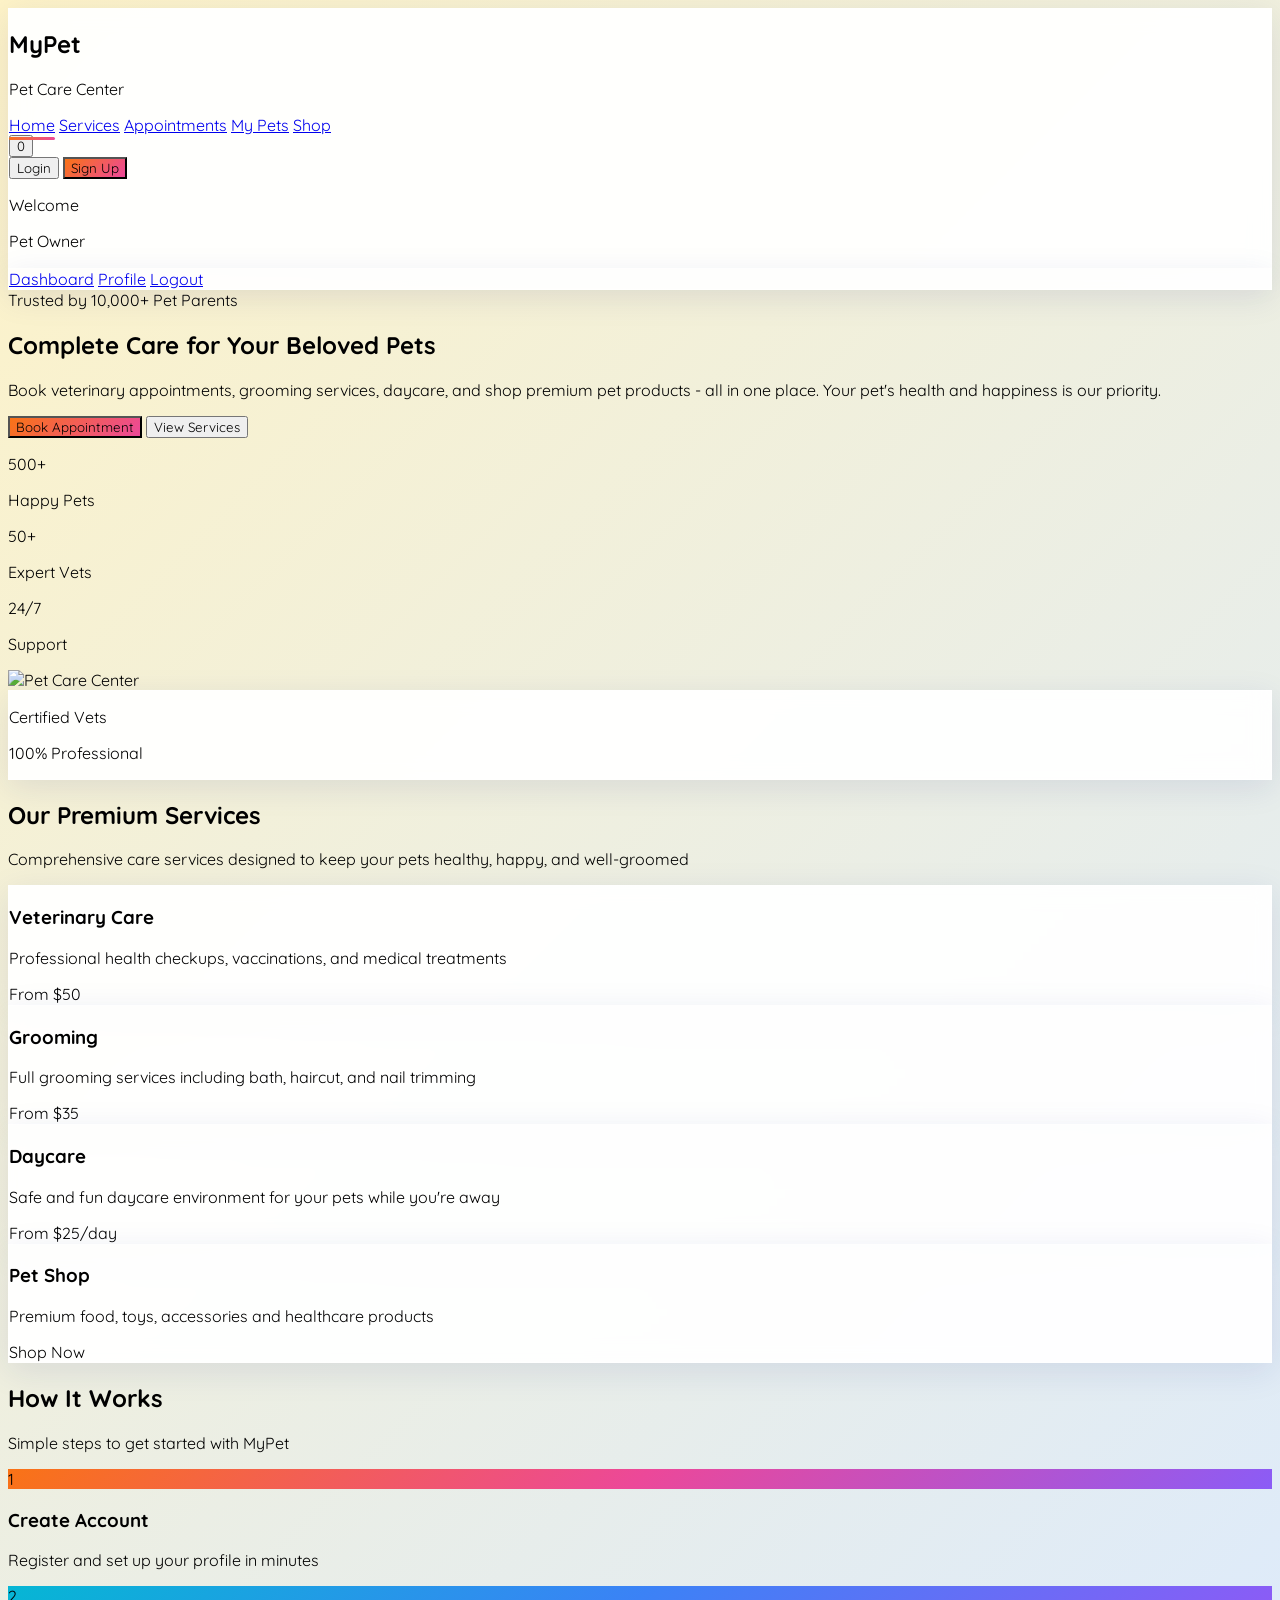
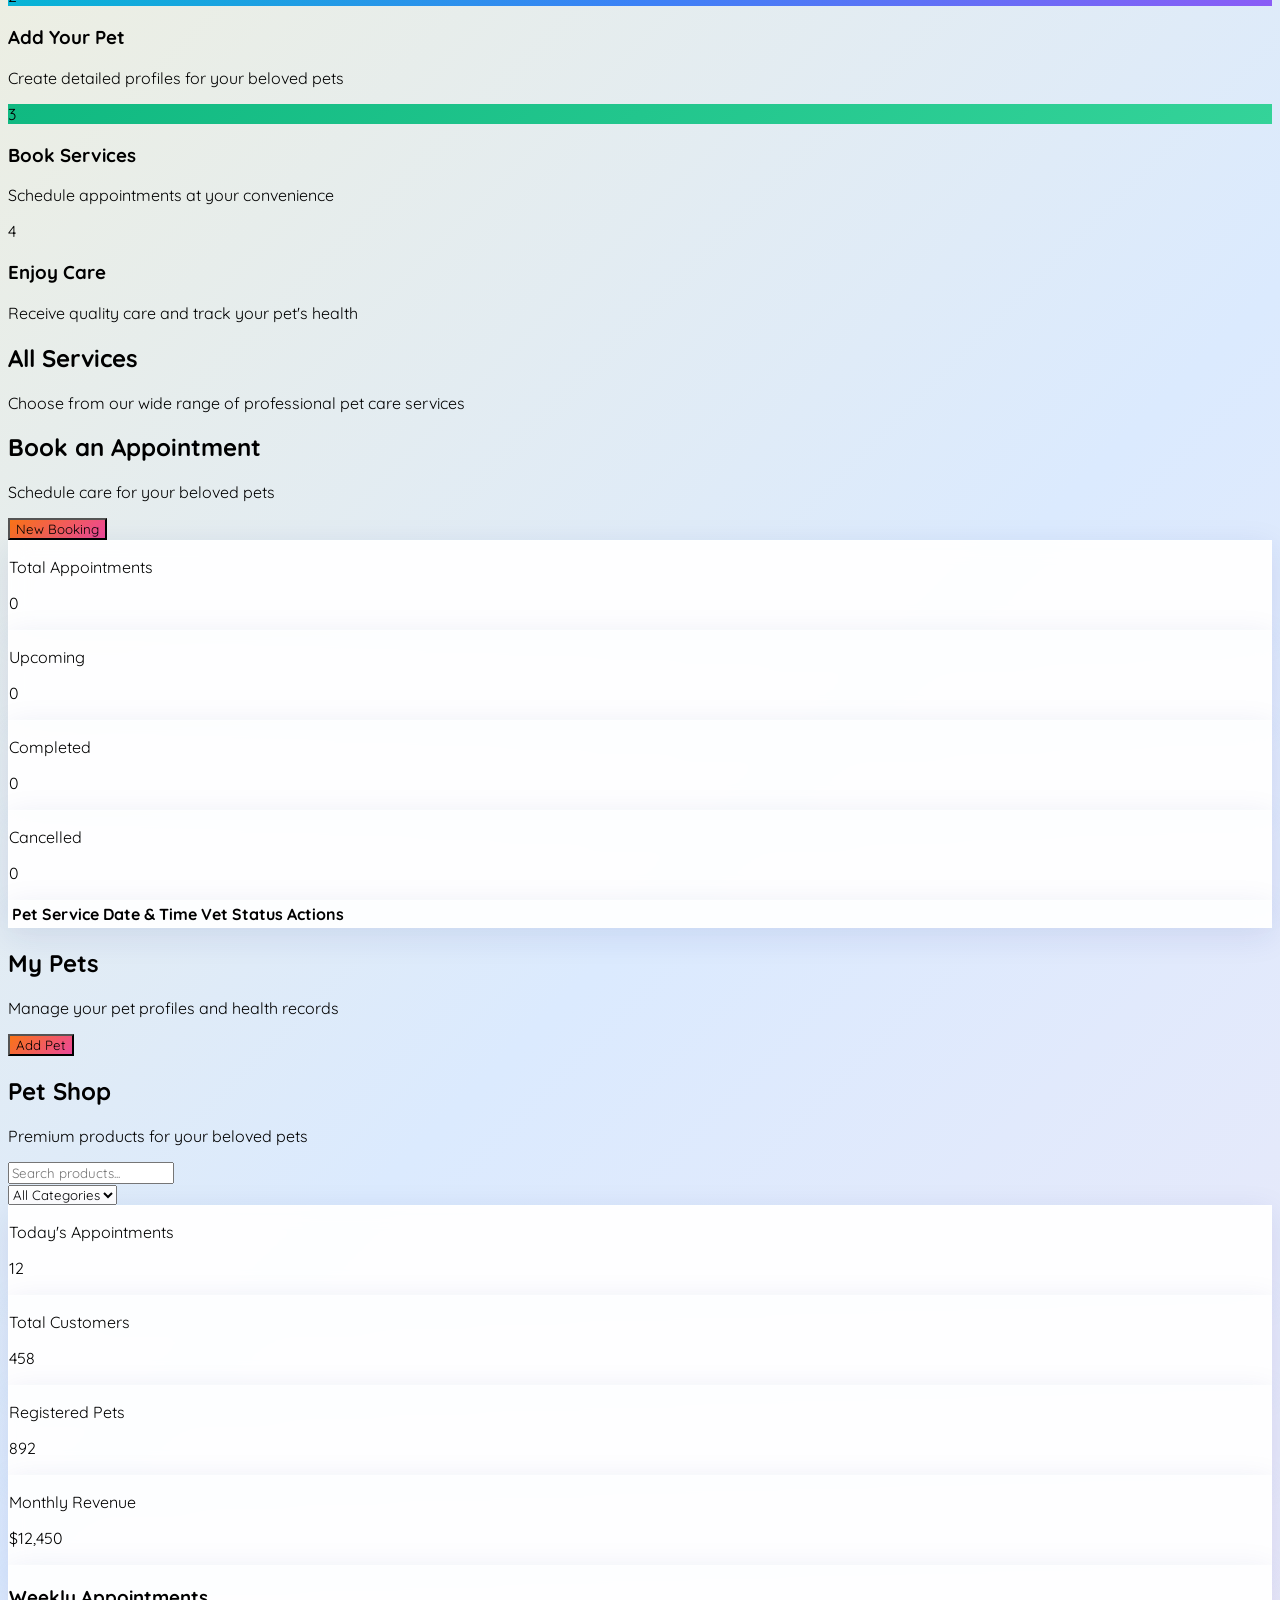
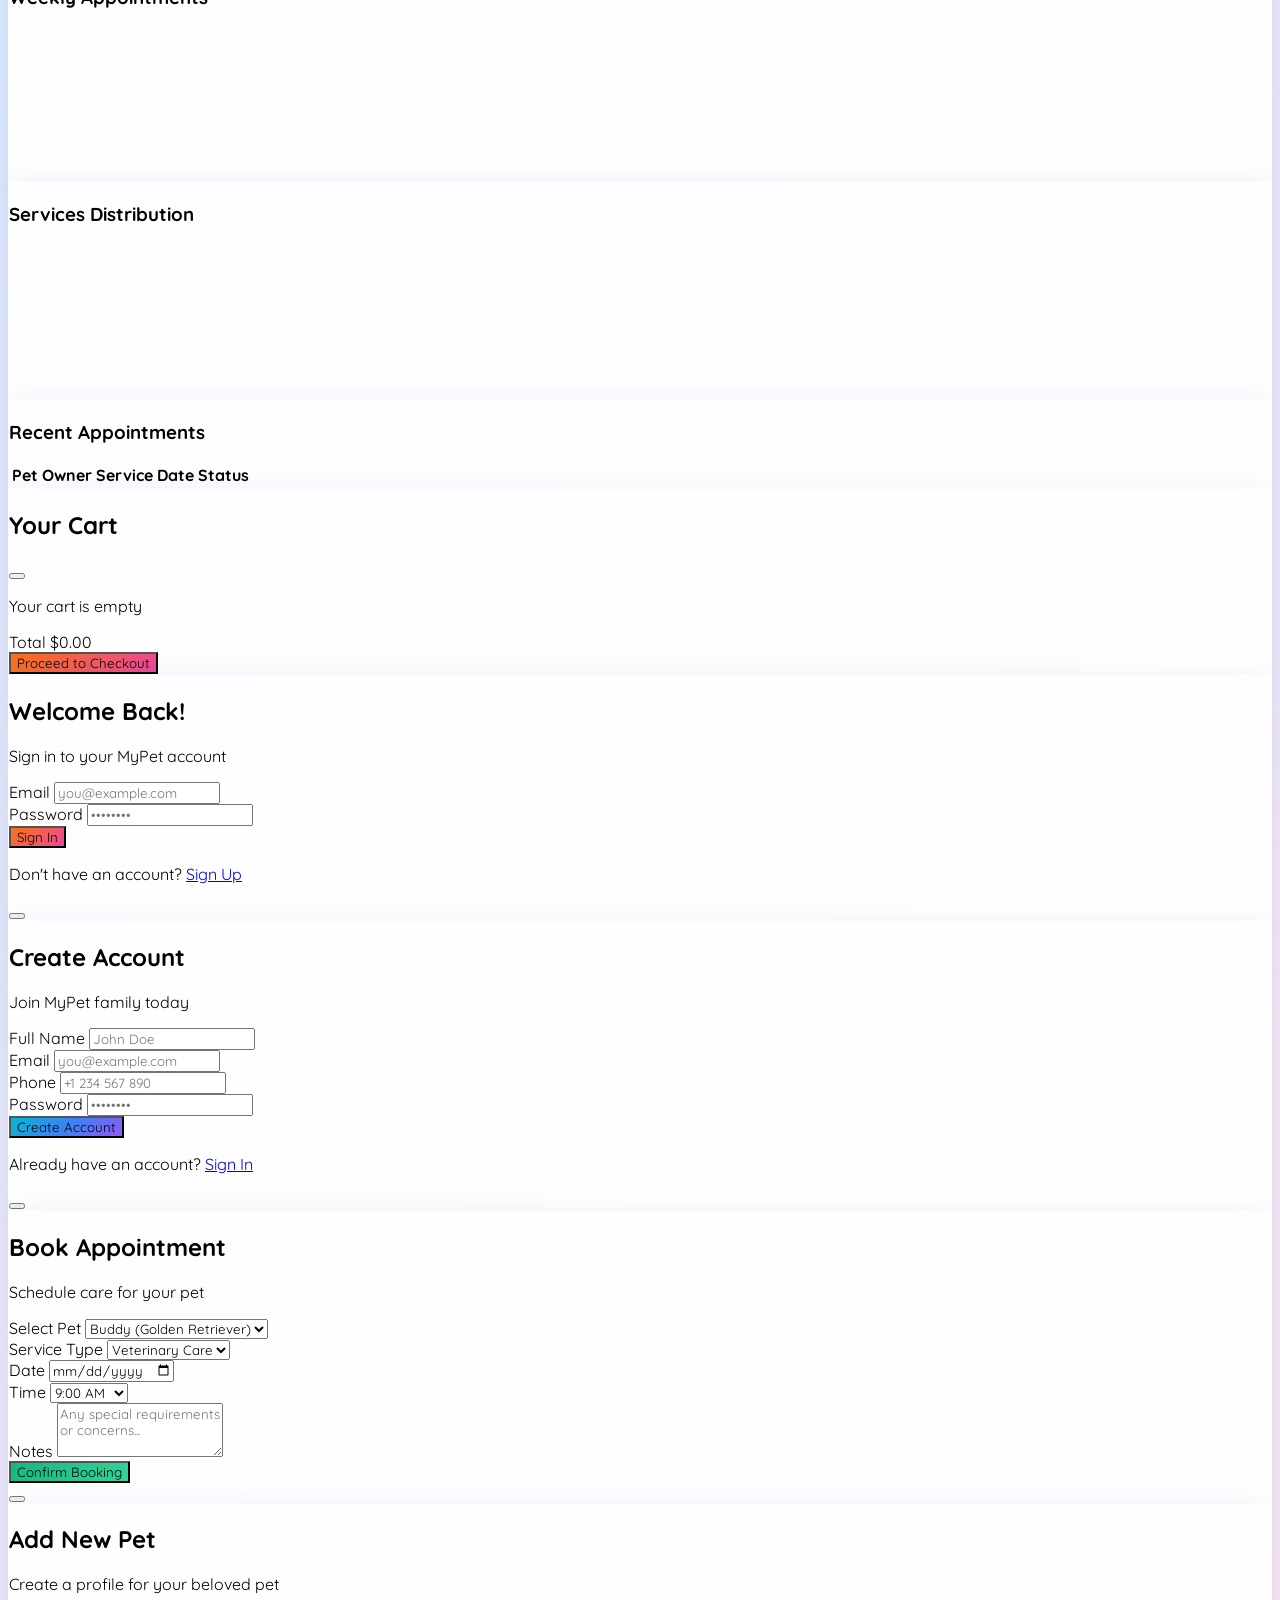
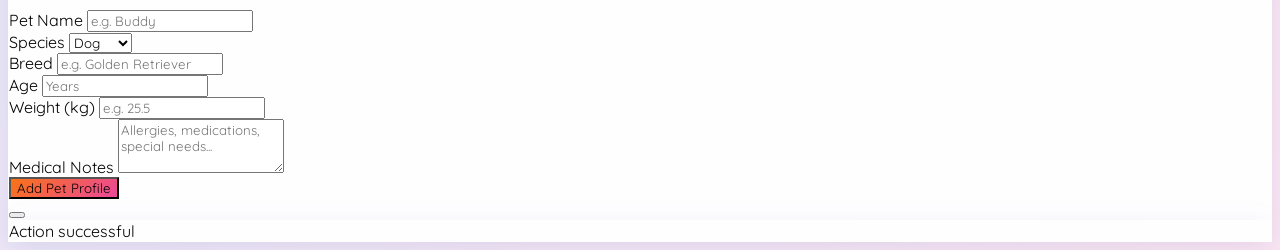
==== index.html @ 84295158 "Add files via upload" ====
<!DOCTYPE html>
<html lang="en">

<head>
    <meta charset="UTF-8">
    <meta name="viewport" content="width=device-width, initial-scale=1.0">
    <title>MyPet - Pet Center Management System</title>
    <script src="https://cdn.tailwindcss.com"></script>
    <link href="https://cdn.jsdelivr.net/npm/remixicon@3.5.0/fonts/remixicon.css" rel="stylesheet">
    <link href="https://fonts.googleapis.com/css2?family=Quicksand:wght@400;500;600;700&display=swap" rel="stylesheet">
    <script src="https://cdn.jsdelivr.net/npm/chart.js"></script>
    <link rel="stylesheet" href="styles.css">
</head>

<body class="antialiased">

    <nav class="glass-card sticky top-0 z-50 border-b border-white/50">
        <div class="max-w-7xl mx-auto px-4 sm:px-6 lg:px-8">
            <div class="flex justify-between items-center h-20">
                <div class="flex items-center gap-3 cursor-pointer" onclick="navigateTo('home')">
                    <div class="w-12 h-12 gradient-primary rounded-xl flex items-center justify-center shadow-lg">
                        <i class="ri-paw-print-fill text-white text-2xl"></i>
                    </div>
                    <div>
                        <h1
                            class="text-2xl font-bold bg-gradient-to-r from-orange-500 via-pink-500 to-purple-500 bg-clip-text text-transparent">
                            MyPet</h1>
                        <p class="text-xs text-gray-500">Pet Care Center</p>
                    </div>
                </div>

                <div class="hidden md:flex items-center space-x-8">
                    <a href="#" onclick="navigateTo('home')"
                        class="nav-link text-gray-700 hover:text-orange-500 font-semibold transition active">Home</a>
                    <a href="#" onclick="navigateTo('services')"
                        class="nav-link text-gray-700 hover:text-orange-500 font-semibold transition">Services</a>
                    <a href="#" onclick="navigateTo('appointments')"
                        class="nav-link text-gray-700 hover:text-orange-500 font-semibold transition">Appointments</a>
                    <a href="#" onclick="navigateTo('pets')"
                        class="nav-link text-gray-700 hover:text-orange-500 font-semibold transition">My Pets</a>
                    <a href="#" onclick="navigateTo('shop')"
                        class="nav-link text-gray-700 hover:text-orange-500 font-semibold transition">Shop</a>
                </div>

                <div class="flex items-center gap-4">
                    <button onclick="toggleCart()"
                        class="relative p-2 text-gray-600 hover:text-orange-500 transition card-hover rounded-full hover:bg-orange-50">
                        <i class="ri-shopping-cart-2-line text-2xl"></i>
                        <span id="cart-count"
                            class="absolute -top-1 -right-1 bg-gradient-to-r from-red-500 to-pink-500 text-white text-xs font-bold rounded-full h-5 w-5 flex items-center justify-center transform scale-0 transition-transform">0</span>
                    </button>

                    <div id="auth-buttons">
                        <button onclick="openModal('login')"
                            class="text-gray-600 hover:text-orange-500 font-semibold mr-4">Login</button>
                        <button onclick="openModal('register')"
                            class="btn-primary text-white px-6 py-2.5 rounded-full font-bold shadow-lg">Sign Up</button>
                    </div>

                    <div id="user-menu" class="hidden flex items-center gap-3">
                        <div class="text-right">
                            <p id="user-name" class="font-bold text-gray-800 text-sm">Welcome</p>
                            <p id="user-role" class="text-xs text-orange-500">Pet Owner</p>
                        </div>
                        <div class="w-10 h-10 gradient-secondary rounded-full flex items-center justify-center text-white font-bold cursor-pointer"
                            onclick="toggleUserDropdown()">
                            <i class="ri-user-smile-line"></i>
                        </div>
                    </div>
                </div>
            </div>
        </div>
    </nav>

    <div id="user-dropdown" class="hidden absolute right-20 top-20 glass-card rounded-2xl shadow-xl p-4 w-48 z-50">
        <a href="#" onclick="navigateTo('dashboard')"
            class="block px-4 py-2 text-gray-700 hover:bg-orange-50 rounded-lg transition"><i
                class="ri-dashboard-line mr-2"></i>Dashboard</a>
        <a href="#" onclick="navigateTo('profile')"
            class="block px-4 py-2 text-gray-700 hover:bg-orange-50 rounded-lg transition"><i
                class="ri-user-line mr-2"></i>Profile</a>
        <a href="#" onclick="logout()" class="block px-4 py-2 text-red-500 hover:bg-red-50 rounded-lg transition"><i
                class="ri-logout-box-line mr-2"></i>Logout</a>
    </div>

    <main id="main-content" class="min-h-screen pb-20">

        <section id="home-section" class="fade-in">
            <div class="relative overflow-hidden">
                <div class="absolute inset-0 bg-gradient-to-r from-orange-500/10 via-pink-500/10 to-purple-500/10">
                </div>
                <div class="max-w-7xl mx-auto px-4 sm:px-6 lg:px-8 py-16 md:py-24">
                    <div class="grid md:grid-cols-2 gap-12 items-center">
                        <div>
                            <div
                                class="inline-block px-4 py-2 bg-gradient-to-r from-orange-100 to-pink-100 rounded-full text-orange-600 font-semibold text-sm mb-6">
                                <i class="ri-star-fill mr-1"></i> Trusted by 10,000+ Pet Parents
                            </div>
                            <h1 class="text-4xl md:text-6xl font-bold text-gray-900 leading-tight mb-6">
                                Complete Care for Your
                                <span
                                    class="bg-gradient-to-r from-orange-500 via-pink-500 to-purple-500 bg-clip-text text-transparent">Beloved
                                    Pets</span>
                            </h1>
                            <p class="text-lg text-gray-600 mb-8 leading-relaxed">
                                Book veterinary appointments, grooming services, daycare, and shop premium pet products
                                - all in one place. Your pet's health and happiness is our priority.
                            </p>
                            <div class="flex flex-wrap gap-4">
                                <button onclick="navigateTo('appointments')"
                                    class="btn-primary text-white px-8 py-4 rounded-full font-bold shadow-xl flex items-center gap-2">
                                    <i class="ri-calendar-check-line"></i> Book Appointment
                                </button>
                                <button onclick="navigateTo('services')"
                                    class="bg-white text-gray-800 border-2 border-gray-200 px-8 py-4 rounded-full font-bold shadow-lg hover:border-orange-500 hover:text-orange-500 transition flex items-center gap-2">
                                    <i class="ri-service-line"></i> View Services
                                </button>
                            </div>

                            <div class="grid grid-cols-3 gap-6 mt-12">
                                <div class="text-center">
                                    <p class="text-3xl font-bold text-orange-500">500+</p>
                                    <p class="text-sm text-gray-500">Happy Pets</p>
                                </div>
                                <div class="text-center">
                                    <p class="text-3xl font-bold text-pink-500">50+</p>
                                    <p class="text-sm text-gray-500">Expert Vets</p>
                                </div>
                                <div class="text-center">
                                    <p class="text-3xl font-bold text-purple-500">24/7</p>
                                    <p class="text-sm text-gray-500">Support</p>
                                </div>
                            </div>
                        </div>
                        <div class="relative">
                            <img src="https://image.qwenlm.ai/public_source/d38860c7-8817-4813-8aed-dbb8cc68d42b/1c48e87c3-d33b-47e5-b274-24c4f130fcce.png"
                                alt="Pet Care Center" class="rounded-3xl shadow-2xl float-animation">
                            <div
                                class="absolute -bottom-6 -left-6 glass-card p-4 rounded-2xl shadow-xl flex items-center gap-3">
                                <div class="w-12 h-12 gradient-success rounded-full flex items-center justify-center">
                                    <i class="ri-verified-badge-fill text-white text-xl"></i>
                                </div>
                                <div>
                                    <p class="font-bold text-gray-900">Certified Vets</p>
                                    <p class="text-xs text-gray-500">100% Professional</p>
                                </div>
                            </div>
                        </div>
                    </div>
                </div>
            </div>

            <div class="py-16 bg-white/50">
                <div class="max-w-7xl mx-auto px-4">
                    <div class="text-center mb-12">
                        <h2 class="text-3xl md:text-4xl font-bold text-gray-900 mb-4">Our Premium Services</h2>
                        <p class="text-gray-600 max-w-2xl mx-auto">Comprehensive care services designed to keep your
                            pets healthy, happy, and well-groomed</p>
                    </div>

                    <div class="grid md:grid-cols-2 lg:grid-cols-4 gap-6">
                        <div class="glass-card rounded-3xl p-6 card-hover cursor-pointer"
                            onclick="navigateTo('appointments')">
                            <div class="w-16 h-16 gradient-primary rounded-2xl flex items-center justify-center mb-4">
                                <i class="ri-stethoscope-line text-white text-3xl"></i>
                            </div>
                            <h3 class="text-xl font-bold text-gray-900 mb-2">Veterinary Care</h3>
                            <p class="text-gray-600 text-sm mb-4">Professional health checkups, vaccinations, and
                                medical treatments</p>
                            <span class="text-orange-500 font-semibold">From $50 <i
                                    class="ri-arrow-right-line"></i></span>
                        </div>

                        <div class="glass-card rounded-3xl p-6 card-hover cursor-pointer"
                            onclick="navigateTo('appointments')">
                            <div class="w-16 h-16 gradient-secondary rounded-2xl flex items-center justify-center mb-4">
                                <i class="ri-scissors-line text-white text-3xl"></i>
                            </div>
                            <h3 class="text-xl font-bold text-gray-900 mb-2">Grooming</h3>
                            <p class="text-gray-600 text-sm mb-4">Full grooming services including bath, haircut, and
                                nail trimming</p>
                            <span class="text-orange-500 font-semibold">From $35 <i
                                    class="ri-arrow-right-line"></i></span>
                        </div>

                        <div class="glass-card rounded-3xl p-6 card-hover cursor-pointer"
                            onclick="navigateTo('appointments')">
                            <div class="w-16 h-16 gradient-success rounded-2xl flex items-center justify-center mb-4">
                                <i class="ri-home-heart-line text-white text-3xl"></i>
                            </div>
                            <h3 class="text-xl font-bold text-gray-900 mb-2">Daycare</h3>
                            <p class="text-gray-600 text-sm mb-4">Safe and fun daycare environment for your pets while
                                you're away</p>
                            <span class="text-orange-500 font-semibold">From $25/day <i
                                    class="ri-arrow-right-line"></i></span>
                        </div>

                        <div class="glass-card rounded-3xl p-6 card-hover cursor-pointer" onclick="navigateTo('shop')">
                            <div
                                class="w-16 h-16 bg-gradient-to-r from-yellow-400 to-orange-500 rounded-2xl flex items-center justify-center mb-4">
                                <i class="ri-shopping-bag-3-line text-white text-3xl"></i>
                            </div>
                            <h3 class="text-xl font-bold text-gray-900 mb-2">Pet Shop</h3>
                            <p class="text-gray-600 text-sm mb-4">Premium food, toys, accessories and healthcare
                                products</p>
                            <span class="text-orange-500 font-semibold">Shop Now <i
                                    class="ri-arrow-right-line"></i></span>
                        </div>
                    </div>
                </div>
            </div>

            <div class="py-16">
                <div class="max-w-7xl mx-auto px-4">
                    <div class="text-center mb-12">
                        <h2 class="text-3xl md:text-4xl font-bold text-gray-900 mb-4">How It Works</h2>
                        <p class="text-gray-600">Simple steps to get started with MyPet</p>
                    </div>

                    <div class="grid md:grid-cols-4 gap-8">
                        <div class="text-center">
                            <div
                                class="w-20 h-20 gradient-primary rounded-full flex items-center justify-center mx-auto mb-4 text-white text-2xl font-bold shadow-lg">
                                1</div>
                            <h3 class="font-bold text-xl mb-2">Create Account</h3>
                            <p class="text-gray-600 text-sm">Register and set up your profile in minutes</p>
                        </div>
                        <div class="text-center">
                            <div
                                class="w-20 h-20 gradient-secondary rounded-full flex items-center justify-center mx-auto mb-4 text-white text-2xl font-bold shadow-lg">
                                2</div>
                            <h3 class="font-bold text-xl mb-2">Add Your Pet</h3>
                            <p class="text-gray-600 text-sm">Create detailed profiles for your beloved pets</p>
                        </div>
                        <div class="text-center">
                            <div
                                class="w-20 h-20 gradient-success rounded-full flex items-center justify-center mx-auto mb-4 text-white text-2xl font-bold shadow-lg">
                                3</div>
                            <h3 class="font-bold text-xl mb-2">Book Services</h3>
                            <p class="text-gray-600 text-sm">Schedule appointments at your convenience</p>
                        </div>
                        <div class="text-center">
                            <div
                                class="w-20 h-20 bg-gradient-to-r from-yellow-400 to-orange-500 rounded-full flex items-center justify-center mx-auto mb-4 text-white text-2xl font-bold shadow-lg">
                                4</div>
                            <h3 class="font-bold text-xl mb-2">Enjoy Care</h3>
                            <p class="text-gray-600 text-sm">Receive quality care and track your pet's health</p>
                        </div>
                    </div>
                </div>
            </div>
        </section>

        <section id="services-section" class="hidden fade-in py-10">
            <div class="max-w-7xl mx-auto px-4">
                <div class="text-center mb-12">
                    <h2 class="text-3xl md:text-4xl font-bold text-gray-900 mb-4">All Services</h2>
                    <p class="text-gray-600">Choose from our wide range of professional pet care services</p>
                </div>

                <div class="grid md:grid-cols-2 lg:grid-cols-3 gap-8" id="services-grid">
                </div>
            </div>
        </section>

        <section id="appointments-section" class="hidden fade-in py-10">
            <div class="max-w-7xl mx-auto px-4">
                <div class="flex justify-between items-center mb-8">
                    <div>
                        <h2 class="text-3xl font-bold text-gray-900">Book an Appointment</h2>
                        <p class="text-gray-600">Schedule care for your beloved pets</p>
                    </div>
                    <button onclick="openModal('appointment')"
                        class="btn-primary text-white px-6 py-3 rounded-full font-bold shadow-lg flex items-center gap-2">
                        <i class="ri-add-line"></i> New Booking
                    </button>
                </div>

                <div class="grid md:grid-cols-4 gap-6 mb-8">
                    <div class="glass-card rounded-2xl p-6">
                        <div class="flex items-center justify-between">
                            <div>
                                <p class="text-gray-500 text-sm">Total Appointments</p>
                                <p id="stat-total" class="text-3xl font-bold text-gray-900">0</p>
                            </div>
                            <div class="w-12 h-12 gradient-primary rounded-xl flex items-center justify-center">
                                <i class="ri-calendar-line text-white text-2xl"></i>
                            </div>
                        </div>
                    </div>
                    <div class="glass-card rounded-2xl p-6">
                        <div class="flex items-center justify-between">
                            <div>
                                <p class="text-gray-500 text-sm">Upcoming</p>
                                <p id="stat-upcoming" class="text-3xl font-bold text-green-500">0</p>
                            </div>
                            <div class="w-12 h-12 gradient-success rounded-xl flex items-center justify-center">
                                <i class="ri-time-line text-white text-2xl"></i>
                            </div>
                        </div>
                    </div>
                    <div class="glass-card rounded-2xl p-6">
                        <div class="flex items-center justify-between">
                            <div>
                                <p class="text-gray-500 text-sm">Completed</p>
                                <p id="stat-completed" class="text-3xl font-bold text-blue-500">0</p>
                            </div>
                            <div class="w-12 h-12 gradient-secondary rounded-xl flex items-center justify-center">
                                <i class="ri-checkbox-circle-line text-white text-2xl"></i>
                            </div>
                        </div>
                    </div>
                    <div class="glass-card rounded-2xl p-6">
                        <div class="flex items-center justify-between">
                            <div>
                                <p class="text-gray-500 text-sm">Cancelled</p>
                                <p id="stat-cancelled" class="text-3xl font-bold text-red-500">0</p>
                            </div>
                            <div
                                class="w-12 h-12 bg-gradient-to-r from-red-400 to-pink-500 rounded-xl flex items-center justify-center">
                                <i class="ri-close-circle-line text-white text-2xl"></i>
                            </div>
                        </div>
                    </div>
                </div>

                <div class="glass-card rounded-3xl overflow-hidden">
                    <div class="overflow-x-auto">
                        <table class="w-full">
                            <thead class="bg-gradient-to-r from-orange-500/10 to-pink-500/10">
                                <tr>
                                    <th class="px-6 py-4 text-left font-bold text-gray-700">Pet</th>
                                    <th class="px-6 py-4 text-left font-bold text-gray-700">Service</th>
                                    <th class="px-6 py-4 text-left font-bold text-gray-700">Date & Time</th>
                                    <th class="px-6 py-4 text-left font-bold text-gray-700">Vet</th>
                                    <th class="px-6 py-4 text-left font-bold text-gray-700">Status</th>
                                    <th class="px-6 py-4 text-left font-bold text-gray-700">Actions</th>
                                </tr>
                            </thead>
                            <tbody id="appointments-table" class="divide-y divide-gray-100">
                            </tbody>
                        </table>
                    </div>
                </div>
            </div>
        </section>

        <section id="pets-section" class="hidden fade-in py-10">
            <div class="max-w-7xl mx-auto px-4">
                <div class="flex justify-between items-center mb-8">
                    <div>
                        <h2 class="text-3xl font-bold text-gray-900">My Pets</h2>
                        <p class="text-gray-600">Manage your pet profiles and health records</p>
                    </div>
                    <button onclick="openModal('pet')"
                        class="btn-primary text-white px-6 py-3 rounded-full font-bold shadow-lg flex items-center gap-2">
                        <i class="ri-add-line"></i> Add Pet
                    </button>
                </div>

                <div id="pets-grid" class="grid md:grid-cols-2 lg:grid-cols-3 gap-8">
                </div>
            </div>
        </section>

        <section id="shop-section" class="hidden fade-in py-10">
            <div class="max-w-7xl mx-auto px-4">
                <div class="flex flex-col md:flex-row justify-between items-center mb-8 gap-4">
                    <div>
                        <h2 class="text-3xl font-bold text-gray-900">Pet Shop</h2>
                        <p class="text-gray-600">Premium products for your beloved pets</p>
                    </div>

                    <div class="flex gap-4">
                        <div class="relative">
                            <input type="text" id="product-search" placeholder="Search products..."
                                class="pl-10 pr-4 py-3 rounded-full border border-gray-200 focus:border-orange-500 focus:ring-2 focus:ring-orange-200 outline-none w-64">
                            <i class="ri-search-line absolute left-4 top-1/2 -translate-y-1/2 text-gray-400"></i>
                        </div>

                        <select id="product-filter" onchange="renderShop()"
                            class="px-4 py-3 rounded-full border border-gray-200 focus:border-orange-500 outline-none">
                            <option value="all">All Categories</option>
                            <option value="food">Food</option>
                            <option value="toys">Toys</option>
                            <option value="accessories">Accessories</option>
                            <option value="healthcare">Healthcare</option>
                        </select>
                    </div>
                </div>

                <div id="products-grid" class="grid md:grid-cols-2 lg:grid-cols-4 gap-6">
                </div>
            </div>
        </section>

        <section id="dashboard-section" class="hidden fade-in py-10">
            <div class="max-w-7xl mx-auto px-4">
                <div class="grid md:grid-cols-4 gap-6 mb-8">
                    <div class="glass-card rounded-2xl p-6">
                        <div class="flex items-center gap-4">
                            <div class="w-14 h-14 gradient-primary rounded-xl flex items-center justify-center">
                                <i class="ri-calendar-check-line text-white text-2xl"></i>
                            </div>
                            <div>
                                <p class="text-gray-500 text-sm">Today's Appointments</p>
                                <p class="text-2xl font-bold text-gray-900">12</p>
                            </div>
                        </div>
                    </div>
                    <div class="glass-card rounded-2xl p-6">
                        <div class="flex items-center gap-4">
                            <div class="w-14 h-14 gradient-success rounded-xl flex items-center justify-center">
                                <i class="ri-user-smile-line text-white text-2xl"></i>
                            </div>
                            <div>
                                <p class="text-gray-500 text-sm">Total Customers</p>
                                <p class="text-2xl font-bold text-gray-900">458</p>
                            </div>
                        </div>
                    </div>
                    <div class="glass-card rounded-2xl p-6">
                        <div class="flex items-center gap-4">
                            <div class="w-14 h-14 gradient-secondary rounded-xl flex items-center justify-center">
                                <i class="ri-paw-print-line text-white text-2xl"></i>
                            </div>
                            <div>
                                <p class="text-gray-500 text-sm">Registered Pets</p>
                                <p class="text-2xl font-bold text-gray-900">892</p>
                            </div>
                        </div>
                    </div>
                    <div class="glass-card rounded-2xl p-6">
                        <div class="flex items-center gap-4">
                            <div
                                class="w-14 h-14 bg-gradient-to-r from-yellow-400 to-orange-500 rounded-xl flex items-center justify-center">
                                <i class="ri-money-dollar-circle-line text-white text-2xl"></i>
                            </div>
                            <div>
                                <p class="text-gray-500 text-sm">Monthly Revenue</p>
                                <p class="text-2xl font-bold text-gray-900">$12,450</p>
                            </div>
                        </div>
                    </div>
                </div>

                <div class="grid md:grid-cols-2 gap-8">
                    <div class="glass-card rounded-3xl p-6">
                        <h3 class="text-xl font-bold text-gray-900 mb-4">Weekly Appointments</h3>
                        <canvas id="appointments-chart"></canvas>
                    </div>
                    <div class="glass-card rounded-3xl p-6">
                        <h3 class="text-xl font-bold text-gray-900 mb-4">Services Distribution</h3>
                        <canvas id="services-chart"></canvas>
                    </div>
                </div>

                <div class="glass-card rounded-3xl p-6 mt-8">
                    <h3 class="text-xl font-bold text-gray-900 mb-4">Recent Appointments</h3>
                    <div class="overflow-x-auto">
                        <table class="w-full">
                            <thead class="bg-gray-50">
                                <tr>
                                    <th class="px-4 py-3 text-left font-semibold text-gray-700">Pet</th>
                                    <th class="px-4 py-3 text-left font-semibold text-gray-700">Owner</th>
                                    <th class="px-4 py-3 text-left font-semibold text-gray-700">Service</th>
                                    <th class="px-4 py-3 text-left font-semibold text-gray-700">Date</th>
                                    <th class="px-4 py-3 text-left font-semibold text-gray-700">Status</th>
                                </tr>
                            </thead>
                            <tbody id="admin-appointments" class="divide-y divide-gray-100">
                            </tbody>
                        </table>
                    </div>
                </div>
            </div>
        </section>

    </main>

    <div id="cart-sidebar"
        class="fixed inset-y-0 right-0 w-full md:w-96 glass-card shadow-2xl transform translate-x-full transition-transform duration-300 z-50 flex flex-col">
        <div
            class="p-6 border-b border-gray-100 flex justify-between items-center bg-gradient-to-r from-orange-500/10 to-pink-500/10">
            <h2 class="text-xl font-bold text-gray-800"><i class="ri-shopping-cart-2-line mr-2"></i>Your Cart</h2>
            <button onclick="toggleCart()" class="text-gray-500 hover:text-red-500 transition">
                <i class="ri-close-line text-2xl"></i>
            </button>
        </div>
        <div id="cart-items" class="flex-1 overflow-y-auto p-6 space-y-4">
            <div class="text-center text-gray-500 mt-10">
                <i class="ri-shopping-basket-line text-5xl text-gray-300 mb-4"></i>
                <p>Your cart is empty</p>
            </div>
        </div>
        <div class="p-6 border-t border-gray-100 bg-gradient-to-r from-orange-50 to-pink-50">
            <div class="flex justify-between mb-4 text-lg font-bold">
                <span>Total</span>
                <span id="cart-total" class="text-orange-500">$0.00</span>
            </div>
            <button onclick="checkout()"
                class="w-full btn-primary text-white font-bold py-4 rounded-xl shadow-lg transition">
                <i class="ri-secure-payment-line mr-2"></i>Proceed to Checkout
            </button>
        </div>
    </div>

    <div id="cart-overlay" onclick="toggleCart()" class="fixed inset-0 bg-black/50 z-40 hidden"></div>

    <div id="login-modal" class="modal fixed inset-0 bg-black/50 z-50 hidden flex items-center justify-center p-4">
        <div class="modal-content glass-card rounded-3xl w-full max-w-md p-8">
            <div class="text-center mb-6">
                <div class="w-16 h-16 gradient-primary rounded-2xl flex items-center justify-center mx-auto mb-4">
                    <i class="ri-paw-print-fill text-white text-3xl"></i>
                </div>
                <h2 class="text-2xl font-bold text-gray-900">Welcome Back!</h2>
                <p class="text-gray-600">Sign in to your MyPet account</p>
            </div>
            <form onsubmit="handleLogin(event)">
                <div class="mb-4">
                    <label class="block text-gray-700 font-semibold mb-2">Email</label>
                    <input type="email" required
                        class="w-full px-4 py-3 rounded-xl border border-gray-200 focus:border-orange-500 focus:ring-2 focus:ring-orange-200 outline-none transition"
                        placeholder="you@example.com">
                </div>
                <div class="mb-6">
                    <label class="block text-gray-700 font-semibold mb-2">Password</label>
                    <input type="password" required
                        class="w-full px-4 py-3 rounded-xl border border-gray-200 focus:border-orange-500 focus:ring-2 focus:ring-orange-200 outline-none transition"
                        placeholder="••••••••">
                </div>
                <button type="submit"
                    class="w-full btn-primary text-white font-bold py-4 rounded-xl shadow-lg transition">Sign
                    In</button>
            </form>
            <p class="text-center mt-6 text-gray-600">
                Don't have an account? <a href="#" onclick="switchModal('login', 'register')"
                    class="text-orange-500 font-semibold">Sign Up</a>
            </p>
            <button onclick="closeModal('login')" class="absolute top-4 right-4 text-gray-400 hover:text-gray-600">
                <i class="ri-close-line text-2xl"></i>
            </button>
        </div>
    </div>

    <div id="register-modal" class="modal fixed inset-0 bg-black/50 z-50 hidden flex items-center justify-center p-4">
        <div class="modal-content glass-card rounded-3xl w-full max-w-md p-8">
            <div class="text-center mb-6">
                <div class="w-16 h-16 gradient-secondary rounded-2xl flex items-center justify-center mx-auto mb-4">
                    <i class="ri-user-add-line text-white text-3xl"></i>
                </div>
                <h2 class="text-2xl font-bold text-gray-900">Create Account</h2>
                <p class="text-gray-600">Join MyPet family today</p>
            </div>
            <form onsubmit="handleRegister(event)">
                <div class="mb-4">
                    <label class="block text-gray-700 font-semibold mb-2">Full Name</label>
                    <input type="text" required
                        class="w-full px-4 py-3 rounded-xl border border-gray-200 focus:border-orange-500 focus:ring-2 focus:ring-orange-200 outline-none transition"
                        placeholder="John Doe">
                </div>
                <div class="mb-4">
                    <label class="block text-gray-700 font-semibold mb-2">Email</label>
                    <input type="email" required
                        class="w-full px-4 py-3 rounded-xl border border-gray-200 focus:border-orange-500 focus:ring-2 focus:ring-orange-200 outline-none transition"
                        placeholder="you@example.com">
                </div>
                <div class="mb-4">
                    <label class="block text-gray-700 font-semibold mb-2">Phone</label>
                    <input type="tel" required
                        class="w-full px-4 py-3 rounded-xl border border-gray-200 focus:border-orange-500 focus:ring-2 focus:ring-orange-200 outline-none transition"
                        placeholder="+1 234 567 890">
                </div>
                <div class="mb-6">
                    <label class="block text-gray-700 font-semibold mb-2">Password</label>
                    <input type="password" required
                        class="w-full px-4 py-3 rounded-xl border border-gray-200 focus:border-orange-500 focus:ring-2 focus:ring-orange-200 outline-none transition"
                        placeholder="••••••••">
                </div>
                <button type="submit"
                    class="w-full gradient-secondary text-white font-bold py-4 rounded-xl shadow-lg transition">Create
                    Account</button>
            </form>
            <p class="text-center mt-6 text-gray-600">
                Already have an account? <a href="#" onclick="switchModal('register', 'login')"
                    class="text-orange-500 font-semibold">Sign In</a>
            </p>
            <button onclick="closeModal('register')" class="absolute top-4 right-4 text-gray-400 hover:text-gray-600">
                <i class="ri-close-line text-2xl"></i>
            </button>
        </div>
    </div>

    <div id="appointment-modal"
        class="modal fixed inset-0 bg-black/50 z-50 hidden flex items-center justify-center p-4">
        <div class="modal-content glass-card rounded-3xl w-full max-w-lg p-8">
            <div class="text-center mb-6">
                <div class="w-16 h-16 gradient-success rounded-2xl flex items-center justify-center mx-auto mb-4">
                    <i class="ri-calendar-check-line text-white text-3xl"></i>
                </div>
                <h2 class="text-2xl font-bold text-gray-900">Book Appointment</h2>
                <p class="text-gray-600">Schedule care for your pet</p>
            </div>
            <form onsubmit="handleAppointment(event)">
                <div class="grid md:grid-cols-2 gap-4 mb-4">
                    <div>
                        <label class="block text-gray-700 font-semibold mb-2">Select Pet</label>
                        <select id="appt-pet" required
                            class="w-full px-4 py-3 rounded-xl border border-gray-200 focus:border-orange-500 focus:ring-2 focus:ring-orange-200 outline-none transition">
                        </select>
                    </div>
                    <div>
                        <label class="block text-gray-700 font-semibold mb-2">Service Type</label>
                        <select id="appt-service" required
                            class="w-full px-4 py-3 rounded-xl border border-gray-200 focus:border-orange-500 focus:ring-2 focus:ring-orange-200 outline-none transition">
                            <option value="veterinary">Veterinary Care</option>
                            <option value="grooming">Grooming</option>
                            <option value="daycare">Daycare</option>
                            <option value="vaccination">Vaccination</option>
                            <option value="checkup">Health Checkup</option>
                        </select>
                    </div>
                </div>
                <div class="grid md:grid-cols-2 gap-4 mb-4">
                    <div>
                        <label class="block text-gray-700 font-semibold mb-2">Date</label>
                        <input type="date" id="appt-date" required
                            class="w-full px-4 py-3 rounded-xl border border-gray-200 focus:border-orange-500 focus:ring-2 focus:ring-orange-200 outline-none transition">
                    </div>
                    <div>
                        <label class="block text-gray-700 font-semibold mb-2">Time</label>
                        <select id="appt-time" required
                            class="w-full px-4 py-3 rounded-xl border border-gray-200 focus:border-orange-500 focus:ring-2 focus:ring-orange-200 outline-none transition">
                            <option value="09:00">9:00 AM</option>
                            <option value="10:00">10:00 AM</option>
                            <option value="11:00">11:00 AM</option>
                            <option value="14:00">2:00 PM</option>
                            <option value="15:00">3:00 PM</option>
                            <option value="16:00">4:00 PM</option>
                        </select>
                    </div>
                </div>
                <div class="mb-6">
                    <label class="block text-gray-700 font-semibold mb-2">Notes</label>
                    <textarea id="appt-notes" rows="3"
                        class="w-full px-4 py-3 rounded-xl border border-gray-200 focus:border-orange-500 focus:ring-2 focus:ring-orange-200 outline-none transition"
                        placeholder="Any special requirements or concerns..."></textarea>
                </div>
                <button type="submit"
                    class="w-full gradient-success text-white font-bold py-4 rounded-xl shadow-lg transition">Confirm
                    Booking</button>
            </form>
            <button onclick="closeModal('appointment')"
                class="absolute top-4 right-4 text-gray-400 hover:text-gray-600">
                <i class="ri-close-line text-2xl"></i>
            </button>
        </div>
    </div>

    <div id="pet-modal" class="modal fixed inset-0 bg-black/50 z-50 hidden flex items-center justify-center p-4">
        <div class="modal-content glass-card rounded-3xl w-full max-w-lg p-8">
            <div class="text-center mb-6">
                <div class="w-16 h-16 gradient-primary rounded-2xl flex items-center justify-center mx-auto mb-4">
                    <i class="ri-add-circle-line text-white text-3xl"></i>
                </div>
                <h2 class="text-2xl font-bold text-gray-900">Add New Pet</h2>
                <p class="text-gray-600">Create a profile for your beloved pet</p>
            </div>
            <form onsubmit="handleAddPet(event)">
                <div class="mb-4">
                    <label class="block text-gray-700 font-semibold mb-2">Pet Name</label>
                    <input type="text" id="pet-name" required
                        class="w-full px-4 py-3 rounded-xl border border-gray-200 focus:border-orange-500 focus:ring-2 focus:ring-orange-200 outline-none transition"
                        placeholder="e.g. Buddy">
                </div>
                <div class="grid md:grid-cols-2 gap-4 mb-4">
                    <div>
                        <label class="block text-gray-700 font-semibold mb-2">Species</label>
                        <select id="pet-species" required
                            class="w-full px-4 py-3 rounded-xl border border-gray-200 focus:border-orange-500 focus:ring-2 focus:ring-orange-200 outline-none transition">
                            <option value="dog">Dog</option>
                            <option value="cat">Cat</option>
                            <option value="bird">Bird</option>
                            <option value="rabbit">Rabbit</option>
                            <option value="other">Other</option>
                        </select>
                    </div>
                    <div>
                        <label class="block text-gray-700 font-semibold mb-2">Breed</label>
                        <input type="text" id="pet-breed" required
                            class="w-full px-4 py-3 rounded-xl border border-gray-200 focus:border-orange-500 focus:ring-2 focus:ring-orange-200 outline-none transition"
                            placeholder="e.g. Golden Retriever">
                    </div>
                </div>
                <div class="grid md:grid-cols-2 gap-4 mb-4">
                    <div>
                        <label class="block text-gray-700 font-semibold mb-2">Age</label>
                        <input type="number" id="pet-age" required
                            class="w-full px-4 py-3 rounded-xl border border-gray-200 focus:border-orange-500 focus:ring-2 focus:ring-orange-200 outline-none transition"
                            placeholder="Years">
                    </div>
                    <div>
                        <label class="block text-gray-700 font-semibold mb-2">Weight (kg)</label>
                        <input type="number" id="pet-weight" step="0.1"
                            class="w-full px-4 py-3 rounded-xl border border-gray-200 focus:border-orange-500 focus:ring-2 focus:ring-orange-200 outline-none transition"
                            placeholder="e.g. 25.5">
                    </div>
                </div>
                <div class="mb-6">
                    <label class="block text-gray-700 font-semibold mb-2">Medical Notes</label>
                    <textarea id="pet-notes" rows="3"
                        class="w-full px-4 py-3 rounded-xl border border-gray-200 focus:border-orange-500 focus:ring-2 focus:ring-orange-200 outline-none transition"
                        placeholder="Allergies, medications, special needs..."></textarea>
                </div>
                <button type="submit"
                    class="w-full btn-primary text-white font-bold py-4 rounded-xl shadow-lg transition">Add Pet
                    Profile</button>
            </form>
            <button onclick="closeModal('pet')" class="absolute top-4 right-4 text-gray-400 hover:text-gray-600">
                <i class="ri-close-line text-2xl"></i>
            </button>
        </div>
    </div>

    <div id="toast"
        class="fixed bottom-5 right-5 glass-card px-6 py-4 rounded-2xl shadow-2xl transform translate-y-20 opacity-0 transition-all duration-300 z-50 flex items-center gap-3">
        <i id="toast-icon" class="ri-checkbox-circle-fill text-green-500 text-2xl"></i>
        <span id="toast-message" class="font-semibold text-gray-800">Action successful</span>
    </div>

    <script src="script.js"></script>
</body>

</html>
---- styles.css ----
* {
    font-family: 'Quicksand', sans-serif;
}

body {
    background: linear-gradient(135deg, #fef3c7 0%, #dbeafe 50%, #fce7f3 100%);
    min-height: 100vh;
}

.glass-card {
    background: rgba(255, 255, 255, 0.95);
    backdrop-filter: blur(10px);
    border: 1px solid rgba(255, 255, 255, 0.3);
    box-shadow: 0 8px 32px rgba(31, 38, 135, 0.1);
}

.gradient-primary {
    background: linear-gradient(135deg, #f97316 0%, #ec4899 50%, #8b5cf6 100%);
}

.gradient-secondary {
    background: linear-gradient(135deg, #06b6d4 0%, #3b82f6 50%, #8b5cf6 100%);
}

.gradient-success {
    background: linear-gradient(135deg, #10b981 0%, #34d399 100%);
}

.btn-primary {
    background: linear-gradient(135deg, #f97316 0%, #ec4899 100%);
    transition: all 0.3s ease;
}

.btn-primary:hover {
    transform: translateY(-2px);
    box-shadow: 0 10px 25px rgba(249, 115, 22, 0.4);
}

.card-hover {
    transition: all 0.3s ease;
}

.card-hover:hover {
    transform: translateY(-5px);
    box-shadow: 0 20px 40px rgba(0, 0, 0, 0.15);
}

.nav-link {
    position: relative;
}

.nav-link::after {
    content: '';
    position: absolute;
    bottom: -5px;
    left: 0;
    width: 0;
    height: 3px;
    background: linear-gradient(135deg, #f97316, #ec4899);
    transition: width 0.3s ease;
    border-radius: 2px;
}

.nav-link:hover::after,
.nav-link.active::after {
    width: 100%;
}

.fade-in {
    animation: fadeIn 0.5s ease-in-out;
}

@keyframes fadeIn {
    from {
        opacity: 0;
        transform: translateY(20px);
    }

    to {
        opacity: 1;
        transform: translateY(0);
    }
}

.pulse-animation {
    animation: pulse 2s infinite;
}

@keyframes pulse {

    0%,
    100% {
        transform: scale(1);
    }

    50% {
        transform: scale(1.05);
    }
}

.float-animation {
    animation: float 3s ease-in-out infinite;
}

@keyframes float {

    0%,
    100% {
        transform: translateY(0);
    }

    50% {
        transform: translateY(-10px);
    }
}

/* Custom Scrollbar */
::-webkit-scrollbar {
    width: 8px;
}

::-webkit-scrollbar-track {
    background: #f1f5f9;
}

::-webkit-scrollbar-thumb {
    background: linear-gradient(135deg, #f97316, #ec4899);
    border-radius: 4px;
}

/* Modal */
.modal {
    transition: all 0.3s ease;
}

.modal-content {
    animation: modalSlide 0.3s ease-out;
}

@keyframes modalSlide {
    from {
        transform: scale(0.9);
        opacity: 0;
    }

    to {
        transform: scale(1);
        opacity: 1;
    }
}

/* Status badges */
.status-pending {
    background: linear-gradient(135deg, #fbbf24, #f59e0b);
}

.status-confirmed {
    background: linear-gradient(135deg, #34d399, #10b981);
}

.status-cancelled {
    background: linear-gradient(135deg, #f87171, #ef4444);
}

/* Sidebar */
.sidebar-item {
    transition: all 0.3s ease;
}

.sidebar-item:hover,
.sidebar-item.active {
    background: linear-gradient(135deg, rgba(249, 115, 22, 0.1), rgba(236, 72, 153, 0.1));
    border-left: 4px solid #f97316;
}
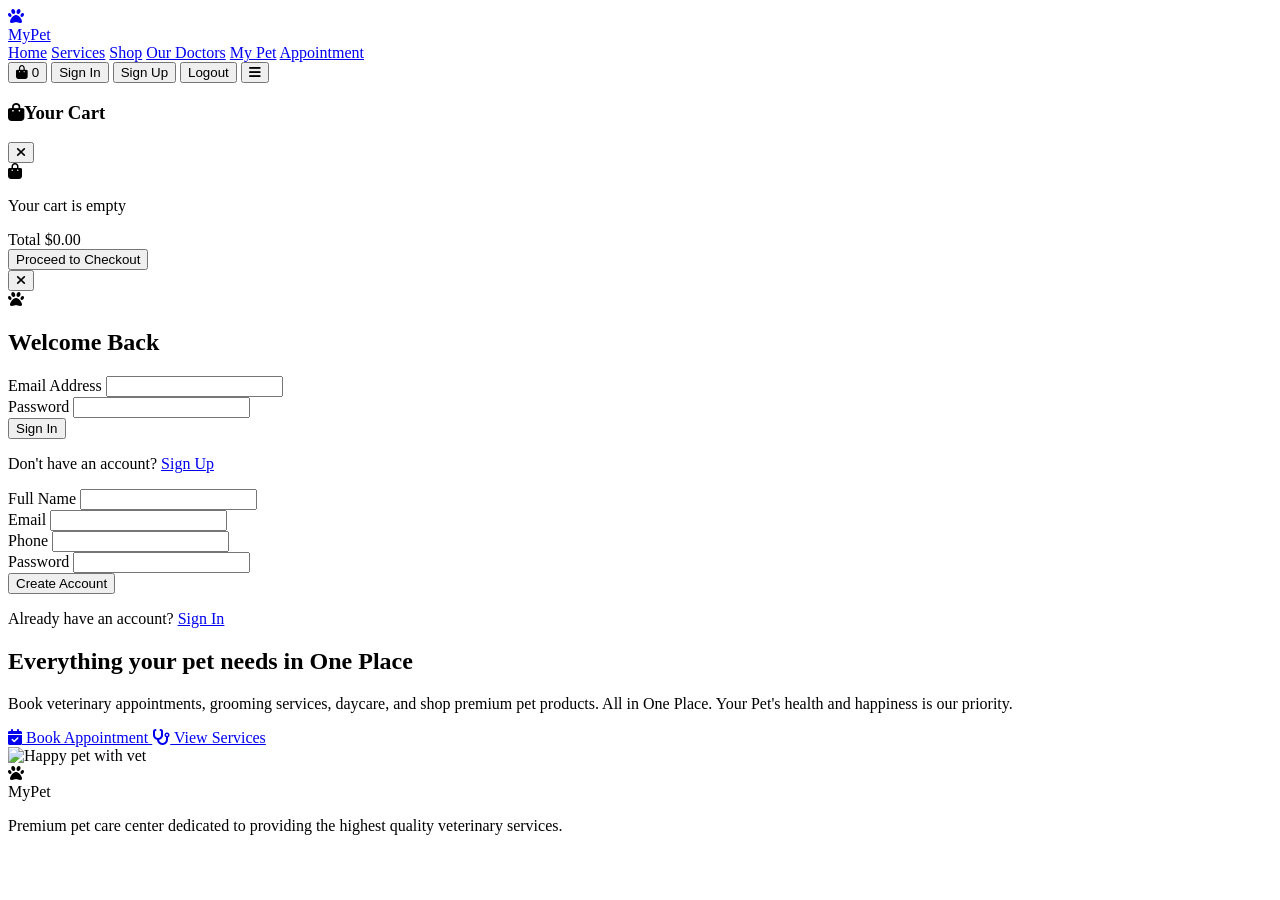
==== commit 526c93eb: "Update print statement from 'Hello' to 'Goodbye'" ====
--- a/index.html
+++ b/index.html
@@ -1,734 +1,187 @@
 <!DOCTYPE html>
-<html lang="en">
-
+<html lang="en" class="scroll-smooth">
 <head>
     <meta charset="UTF-8">
     <meta name="viewport" content="width=device-width, initial-scale=1.0">
-    <title>MyPet - Pet Center Management System</title>
+    <title>Pet Care Center | Home</title>
     <script src="https://cdn.tailwindcss.com"></script>
-    <link href="https://cdn.jsdelivr.net/npm/remixicon@3.5.0/fonts/remixicon.css" rel="stylesheet">
-    <link href="https://fonts.googleapis.com/css2?family=Quicksand:wght@400;500;600;700&display=swap" rel="stylesheet">
-    <script src="https://cdn.jsdelivr.net/npm/chart.js"></script>
-    <link rel="stylesheet" href="styles.css">
+    <script src="https://cdnjs.cloudflare.com/ajax/libs/gsap/3.12.5/gsap.min.js"></script>
+    <script src="https://cdnjs.cloudflare.com/ajax/libs/gsap/3.12.5/ScrollTrigger.min.js"></script>
+    <link rel="preconnect" href="https://fonts.googleapis.com">
+    <link href="https://fonts.googleapis.com/css2?family=Montserrat:wght@300;400;500;600;700;800&display=swap" rel="stylesheet">
+    <link rel="stylesheet" href="https://cdnjs.cloudflare.com/ajax/libs/font-awesome/6.5.1/css/all.min.css">
+    <script>
+        tailwind.config = {
+            theme: {
+                extend: {
+                    colors: {
+                        navy: { 50: '#E8EBF0', 100: '#C5CCD9', 200: '#8B99B3', 300: '#51668D', 400: '#2D4470', 500: '#1B2A4A', 600: '#152240', 700: '#0F1B33', 800: '#0A1226', 900: '#050913' },
+                        gold: { 50: '#FBF7ED', 100: '#F3E8C6', 200: '#E5D08E', 300: '#D4BA82', 400: '#C5A55A', 500: '#B8923E', 600: '#9A7A33', 700: '#7C6229', 800: '#5E4A1F', 900: '#403214' },
+                        ivory: { 50: '#FEFDFB', 100: '#FAF8F5', 200: '#F5F0E8', 300: '#EDE5D8', 400: '#E0D4C1' }
+                    },
+                    fontFamily: { sans: ['Montserrat', 'sans-serif'] }
+                }
+            }
+        }
+    </script>
+    <link rel="stylesheet" href="style.css">
 </head>
+<body>
 
-<body class="antialiased">
+<div id="toast-container" class="fixed top-24 right-4 z-[100] flex flex-col gap-3"></div>
 
-    <nav class="glass-card sticky top-0 z-50 border-b border-white/50">
-        <div class="max-w-7xl mx-auto px-4 sm:px-6 lg:px-8">
-            <div class="flex justify-between items-center h-20">
-                <div class="flex items-center gap-3 cursor-pointer" onclick="navigateTo('home')">
-                    <div class="w-12 h-12 gradient-primary rounded-xl flex items-center justify-center shadow-lg">
-                        <i class="ri-paw-print-fill text-white text-2xl"></i>
-                    </div>
-                    <div>
-                        <h1
-                            class="text-2xl font-bold bg-gradient-to-r from-orange-500 via-pink-500 to-purple-500 bg-clip-text text-transparent">
-                            MyPet</h1>
-                        <p class="text-xs text-gray-500">Pet Care Center</p>
+<nav id="navbar" class="fixed top-0 left-0 right-0 z-50 bg-ivory-100/90 backdrop-blur-md border-b border-navy-500/10 transition-all duration-300">
+    <div class="max-w-7xl mx-auto px-4 sm:px-6 lg:px-8">
+        <div class="flex items-center justify-between h-16 lg:h-20">
+            <a href="index.html" class="flex items-center gap-2 group">
+                <div class="w-10 h-10 rounded-xl bg-navy-500 flex items-center justify-center group-hover:bg-gold-400 transition-colors duration-300">
+                    <i class="fas fa-paw text-ivory-100 text-lg"></i>
+                </div>
+                <span class="text-xl font-bold text-navy-500">My<span class="text-gold-400">Pet</span></span>
+            </a>
+
+            <div class="hidden lg:flex items-center gap-8">
+                <a href="index.html" class="nav-link text-sm font-medium text-navy-500 hover:text-gold-400 active-link">Home</a>
+                <a href="services.html" class="nav-link text-sm font-medium text-navy-500 hover:text-gold-400">Services</a>
+                <a href="shop.html" class="nav-link text-sm font-medium text-navy-500 hover:text-gold-400">Shop</a>
+                <a href="doctors.html" class="nav-link text-sm font-medium text-navy-500 hover:text-gold-400">Our Doctors</a>
+                <a href="mypet.html" class="nav-link text-sm font-medium text-navy-500 hover:text-gold-400">My Pet</a>
+                <a href="appointment.html" class="nav-link text-sm font-medium text-navy-500 hover:text-gold-400">Appointment</a>
+            </div>
+
+            <div class="flex items-center gap-3">
+                <button onclick="toggleCart()" class="relative p-2 text-navy-500 hover:text-gold-400 transition-colors">
+                    <i class="fas fa-shopping-bag text-lg"></i>
+                    <span id="cart-count" class="absolute -top-1 -right-1 w-5 h-5 bg-gold-400 text-ivory-100 text-[10px] font-bold rounded-full flex items-center justify-center hidden">0</span>
+                </button>
+                <button id="btn-login" onclick="openAuth('login')" class="hidden sm:block btn-outline px-4 py-2 rounded-lg text-xs font-semibold uppercase tracking-wider">Sign In</button>
+                <button id="btn-signup" onclick="openAuth('signup')" class="hidden sm:block btn-gold px-4 py-2 rounded-lg text-xs font-semibold uppercase tracking-wider">Sign Up</button>
+                <button id="btn-logout" onclick="handleLogout()" class="hidden sm:block btn-outline px-4 py-2 rounded-lg text-xs font-semibold uppercase tracking-wider text-red-500 border-red-500 hover:bg-red-500 hover:text-white">Logout</button>
+                <button onclick="toggleMobileMenu()" class="lg:hidden p-2 text-navy-500">
+                    <i class="fas fa-bars text-xl"></i>
+                </button>
+            </div>
+        </div>
+    </div>
+</nav>
+
+<div id="cart-overlay" class="fixed inset-0 z-[70] bg-navy-500/40 hidden" onclick="toggleCart()"></div>
+<div id="cart-panel" class="cart-slide fixed top-0 right-0 w-full max-w-md h-full z-[80] bg-ivory-100 shadow-2xl flex flex-col">
+    <div class="flex items-center justify-between p-6 border-b border-ivory-300">
+        <h3 class="text-lg font-bold text-navy-500"><i class="fas fa-shopping-bag mr-2 text-gold-400"></i>Your Cart</h3>
+        <button onclick="toggleCart()" class="p-2 text-navy-500 hover:text-gold-400 transition-colors"><i class="fas fa-times text-lg"></i></button>
+    </div>
+    <div id="cart-items" class="flex-1 overflow-y-auto p-6">
+        <div id="cart-empty" class="flex flex-col items-center justify-center h-full text-center">
+            <i class="fas fa-shopping-bag text-4xl text-ivory-400 mb-4"></i>
+            <p class="text-navy-200 font-medium">Your cart is empty</p>
+        </div>
+        <div id="cart-list" class="space-y-4 hidden"></div>
+    </div>
+    <div id="cart-footer" class="border-t border-ivory-300 p-6 hidden">
+        <div class="flex justify-between items-center mb-4">
+            <span class="font-semibold text-navy-500">Total</span>
+            <span id="cart-total" class="text-xl font-bold text-gold-400">$0.00</span>
+        </div>
+        <button onclick="checkout()" class="w-full btn-gold py-3 rounded-xl font-semibold text-sm uppercase tracking-wider">Proceed to Checkout</button>
+    </div>
+</div>
+
+<div id="auth-modal" class="modal-overlay fixed inset-0 z-[90] bg-navy-500/50 flex items-center justify-center p-4">
+    <div class="modal-content bg-ivory-100 rounded-2xl shadow-2xl w-full max-w-md overflow-hidden">
+        <div class="bg-navy-500 p-6 text-center relative">
+            <button onclick="closeAuth()" class="absolute top-4 right-4 text-ivory-100/60 hover:text-ivory-100 transition-colors"><i class="fas fa-times"></i></button>
+            <div class="w-14 h-14 rounded-2xl bg-gold-400 flex items-center justify-center mx-auto mb-3">
+                <i class="fas fa-paw text-ivory-100 text-2xl"></i>
+            </div>
+            <h2 id="auth-title" class="text-xl font-bold text-ivory-100">Welcome Back</h2>
+        </div>
+        <div id="login-form" class="p-6 space-y-4">
+            <div>
+                <label class="block text-xs font-semibold text-navy-500 uppercase tracking-wider mb-2">Email Address</label>
+                <input type="email" id="login-email" class="w-full px-4 py-3 rounded-xl border border-ivory-300 bg-ivory-50 text-navy-500 text-sm">
+            </div>
+            <div>
+                <label class="block text-xs font-semibold text-navy-500 uppercase tracking-wider mb-2">Password</label>
+                <input type="password" id="login-password" class="w-full px-4 py-3 rounded-xl border border-ivory-300 bg-ivory-50 text-navy-500 text-sm">
+            </div>
+            <button onclick="handleLogin()" class="w-full btn-gold py-3 rounded-xl font-semibold text-sm uppercase tracking-wider">Sign In</button>
+            <p class="text-center text-sm text-navy-300">Don't have an account? <a href="#" onclick="switchAuth('signup')" class="text-gold-400 font-semibold hover:text-gold-500">Sign Up</a></p>
+        </div>
+        <div id="signup-form" class="p-6 space-y-4 hidden">
+            <div>
+                <label class="block text-xs font-semibold text-navy-500 uppercase tracking-wider mb-2">Full Name</label>
+                <input type="text" id="signup-name" class="w-full px-4 py-3 rounded-xl border border-ivory-300 bg-ivory-50 text-navy-500 text-sm">
+            </div>
+            <div>
+                <label class="block text-xs font-semibold text-navy-500 uppercase tracking-wider mb-2">Email</label>
+                <input type="email" id="signup-email" class="w-full px-4 py-3 rounded-xl border border-ivory-300 bg-ivory-50 text-navy-500 text-sm">
+            </div>
+            <div>
+                <label class="block text-xs font-semibold text-navy-500 uppercase tracking-wider mb-2">Phone</label>
+                <input type="text" id="signup-phone" class="w-full px-4 py-3 rounded-xl border border-ivory-300 bg-ivory-50 text-navy-500 text-sm">
+            </div>
+            <div>
+                <label class="block text-xs font-semibold text-navy-500 uppercase tracking-wider mb-2">Password</label>
+                <input type="password" id="signup-password" class="w-full px-4 py-3 rounded-xl border border-ivory-300 bg-ivory-50 text-navy-500 text-sm">
+            </div>
+            <button onclick="handleSignup()" class="w-full btn-gold py-3 rounded-xl font-semibold text-sm uppercase tracking-wider">Create Account</button>
+            <p class="text-center text-sm text-navy-300">Already have an account? <a href="#" onclick="switchAuth('login')" class="text-gold-400 font-semibold hover:text-gold-500">Sign In</a></p>
+        </div>
+    </div>
+</div>
+
+<main>
+    <section class="hero-bg min-h-screen flex items-center relative overflow-hidden">
+        <div class="absolute inset-0 bg-gradient-to-r from-navy-500/90 via-navy-500/70 to-transparent"></div>
+        <div class="max-w-7xl mx-auto px-4 sm:px-6 lg:px-8 relative z-10 pt-20">
+            <div class="grid lg:grid-cols-2 gap-12 items-center">
+                <div>
+                    <h1 class="hero-anim opacity-0 translate-y-8 text-4xl sm:text-5xl lg:text-6xl font-extrabold text-ivory-100 leading-tight mb-6">
+                        Everything your pet needs in  <span class="text-gold-400">One Place</span>
+                    </h1>
+                    <p class="hero-anim opacity-0 translate-y-8 text-ivory-100/70 text-lg max-w-lg mb-8 leading-relaxed">
+                        Book veterinary appointments, grooming services, daycare, and shop premium pet products.
+                        All in One Place. Your Pet's health and happiness is our priority.
+                    </p>
+                    <div class="hero-anim opacity-0 translate-y-8 flex flex-wrap gap-4">
+                        <a href="appointment.html" class="btn-gold px-8 py-4 rounded-xl font-semibold text-sm uppercase tracking-wider flex items-center gap-2">
+                            <i class="fas fa-calendar-check"></i> Book Appointment
+                        </a>
+                        <a href="services.html" class="px-8 py-4 rounded-xl font-semibold text-sm uppercase tracking-wider border-2 border-ivory-100/30 text-ivory-100 hover:bg-ivory-100 hover:text-navy-500 transition-all flex items-center gap-2">
+                            <i class="fas fa-stethoscope"></i> View Services
+                        </a>
                     </div>
                 </div>
-
-                <div class="hidden md:flex items-center space-x-8">
-                    <a href="#" onclick="navigateTo('home')"
-                        class="nav-link text-gray-700 hover:text-orange-500 font-semibold transition active">Home</a>
-                    <a href="#" onclick="navigateTo('services')"
-                        class="nav-link text-gray-700 hover:text-orange-500 font-semibold transition">Services</a>
-                    <a href="#" onclick="navigateTo('appointments')"
-                        class="nav-link text-gray-700 hover:text-orange-500 font-semibold transition">Appointments</a>
-                    <a href="#" onclick="navigateTo('pets')"
-                        class="nav-link text-gray-700 hover:text-orange-500 font-semibold transition">My Pets</a>
-                    <a href="#" onclick="navigateTo('shop')"
-                        class="nav-link text-gray-700 hover:text-orange-500 font-semibold transition">Shop</a>
-                </div>
-
-                <div class="flex items-center gap-4">
-                    <button onclick="toggleCart()"
-                        class="relative p-2 text-gray-600 hover:text-orange-500 transition card-hover rounded-full hover:bg-orange-50">
-                        <i class="ri-shopping-cart-2-line text-2xl"></i>
-                        <span id="cart-count"
-                            class="absolute -top-1 -right-1 bg-gradient-to-r from-red-500 to-pink-500 text-white text-xs font-bold rounded-full h-5 w-5 flex items-center justify-center transform scale-0 transition-transform">0</span>
-                    </button>
-
-                    <div id="auth-buttons">
-                        <button onclick="openModal('login')"
-                            class="text-gray-600 hover:text-orange-500 font-semibold mr-4">Login</button>
-                        <button onclick="openModal('register')"
-                            class="btn-primary text-white px-6 py-2.5 rounded-full font-bold shadow-lg">Sign Up</button>
-                    </div>
-
-                    <div id="user-menu" class="hidden flex items-center gap-3">
-                        <div class="text-right">
-                            <p id="user-name" class="font-bold text-gray-800 text-sm">Welcome</p>
-                            <p id="user-role" class="text-xs text-orange-500">Pet Owner</p>
-                        </div>
-                        <div class="w-10 h-10 gradient-secondary rounded-full flex items-center justify-center text-white font-bold cursor-pointer"
-                            onclick="toggleUserDropdown()">
-                            <i class="ri-user-smile-line"></i>
+                <div class="hero-anim opacity-0 translate-y-8 hidden lg:block">
+                    <div class="relative">
+                        <div class="w-full h-[500px] rounded-3xl overflow-hidden gold-glow">
+                            <img src="Background.jpeg" alt="Happy pet with vet" class="w-full h-full object-cover">
                         </div>
                     </div>
                 </div>
             </div>
         </div>
-    </nav>
+    </section>
+    
+    <section class="py-20 lg:py-28 bg-ivory-100">
+        </section>
+</main>
 
-    <div id="user-dropdown" class="hidden absolute right-20 top-20 glass-card rounded-2xl shadow-xl p-4 w-48 z-50">
-        <a href="#" onclick="navigateTo('dashboard')"
-            class="block px-4 py-2 text-gray-700 hover:bg-orange-50 rounded-lg transition"><i
-                class="ri-dashboard-line mr-2"></i>Dashboard</a>
-        <a href="#" onclick="navigateTo('profile')"
-            class="block px-4 py-2 text-gray-700 hover:bg-orange-50 rounded-lg transition"><i
-                class="ri-user-line mr-2"></i>Profile</a>
-        <a href="#" onclick="logout()" class="block px-4 py-2 text-red-500 hover:bg-red-50 rounded-lg transition"><i
-                class="ri-logout-box-line mr-2"></i>Logout</a>
-    </div>
-
-    <main id="main-content" class="min-h-screen pb-20">
-
-        <section id="home-section" class="fade-in">
-            <div class="relative overflow-hidden">
-                <div class="absolute inset-0 bg-gradient-to-r from-orange-500/10 via-pink-500/10 to-purple-500/10">
+<footer class="bg-navy-500 text-ivory-100 py-16">
+    <div class="max-w-7xl mx-auto px-4 sm:px-6 lg:px-8">
+        <div class="grid sm:grid-cols-2 lg:grid-cols-4 gap-10 mb-12">
+            <div>
+                <div class="flex items-center gap-2 mb-4">
+                    <div class="w-10 h-10 rounded-xl bg-gold-400 flex items-center justify-center"><i class="fas fa-paw text-ivory-100"></i></div>
+                    <span class="text-xl font-bold">My<span class="text-gold-400">Pet</span></span>
                 </div>
-                <div class="max-w-7xl mx-auto px-4 sm:px-6 lg:px-8 py-16 md:py-24">
-                    <div class="grid md:grid-cols-2 gap-12 items-center">
-                        <div>
-                            <div
-                                class="inline-block px-4 py-2 bg-gradient-to-r from-orange-100 to-pink-100 rounded-full text-orange-600 font-semibold text-sm mb-6">
-                                <i class="ri-star-fill mr-1"></i> Trusted by 10,000+ Pet Parents
-                            </div>
-                            <h1 class="text-4xl md:text-6xl font-bold text-gray-900 leading-tight mb-6">
-                                Complete Care for Your
-                                <span
-                                    class="bg-gradient-to-r from-orange-500 via-pink-500 to-purple-500 bg-clip-text text-transparent">Beloved
-                                    Pets</span>
-                            </h1>
-                            <p class="text-lg text-gray-600 mb-8 leading-relaxed">
-                                Book veterinary appointments, grooming services, daycare, and shop premium pet products
-                                - all in one place. Your pet's health and happiness is our priority.
-                            </p>
-                            <div class="flex flex-wrap gap-4">
-                                <button onclick="navigateTo('appointments')"
-                                    class="btn-primary text-white px-8 py-4 rounded-full font-bold shadow-xl flex items-center gap-2">
-                                    <i class="ri-calendar-check-line"></i> Book Appointment
-                                </button>
-                                <button onclick="navigateTo('services')"
-                                    class="bg-white text-gray-800 border-2 border-gray-200 px-8 py-4 rounded-full font-bold shadow-lg hover:border-orange-500 hover:text-orange-500 transition flex items-center gap-2">
-                                    <i class="ri-service-line"></i> View Services
-                                </button>
-                            </div>
-
-                            <div class="grid grid-cols-3 gap-6 mt-12">
-                                <div class="text-center">
-                                    <p class="text-3xl font-bold text-orange-500">500+</p>
-                                    <p class="text-sm text-gray-500">Happy Pets</p>
-                                </div>
-                                <div class="text-center">
-                                    <p class="text-3xl font-bold text-pink-500">50+</p>
-                                    <p class="text-sm text-gray-500">Expert Vets</p>
-                                </div>
-                                <div class="text-center">
-                                    <p class="text-3xl font-bold text-purple-500">24/7</p>
-                                    <p class="text-sm text-gray-500">Support</p>
-                                </div>
-                            </div>
-                        </div>
-                        <div class="relative">
-                            <img src="https://image.qwenlm.ai/public_source/d38860c7-8817-4813-8aed-dbb8cc68d42b/1c48e87c3-d33b-47e5-b274-24c4f130fcce.png"
-                                alt="Pet Care Center" class="rounded-3xl shadow-2xl float-animation">
-                            <div
-                                class="absolute -bottom-6 -left-6 glass-card p-4 rounded-2xl shadow-xl flex items-center gap-3">
-                                <div class="w-12 h-12 gradient-success rounded-full flex items-center justify-center">
-                                    <i class="ri-verified-badge-fill text-white text-xl"></i>
-                                </div>
-                                <div>
-                                    <p class="font-bold text-gray-900">Certified Vets</p>
-                                    <p class="text-xs text-gray-500">100% Professional</p>
-                                </div>
-                            </div>
-                        </div>
-                    </div>
-                </div>
-            </div>
-
-            <div class="py-16 bg-white/50">
-                <div class="max-w-7xl mx-auto px-4">
-                    <div class="text-center mb-12">
-                        <h2 class="text-3xl md:text-4xl font-bold text-gray-900 mb-4">Our Premium Services</h2>
-                        <p class="text-gray-600 max-w-2xl mx-auto">Comprehensive care services designed to keep your
-                            pets healthy, happy, and well-groomed</p>
-                    </div>
-
-                    <div class="grid md:grid-cols-2 lg:grid-cols-4 gap-6">
-                        <div class="glass-card rounded-3xl p-6 card-hover cursor-pointer"
-                            onclick="navigateTo('appointments')">
-                            <div class="w-16 h-16 gradient-primary rounded-2xl flex items-center justify-center mb-4">
-                                <i class="ri-stethoscope-line text-white text-3xl"></i>
-                            </div>
-                            <h3 class="text-xl font-bold text-gray-900 mb-2">Veterinary Care</h3>
-                            <p class="text-gray-600 text-sm mb-4">Professional health checkups, vaccinations, and
-                                medical treatments</p>
-                            <span class="text-orange-500 font-semibold">From $50 <i
-                                    class="ri-arrow-right-line"></i></span>
-                        </div>
-
-                        <div class="glass-card rounded-3xl p-6 card-hover cursor-pointer"
-                            onclick="navigateTo('appointments')">
-                            <div class="w-16 h-16 gradient-secondary rounded-2xl flex items-center justify-center mb-4">
-                                <i class="ri-scissors-line text-white text-3xl"></i>
-                            </div>
-                            <h3 class="text-xl font-bold text-gray-900 mb-2">Grooming</h3>
-                            <p class="text-gray-600 text-sm mb-4">Full grooming services including bath, haircut, and
-                                nail trimming</p>
-                            <span class="text-orange-500 font-semibold">From $35 <i
-                                    class="ri-arrow-right-line"></i></span>
-                        </div>
-
-                        <div class="glass-card rounded-3xl p-6 card-hover cursor-pointer"
-                            onclick="navigateTo('appointments')">
-                            <div class="w-16 h-16 gradient-success rounded-2xl flex items-center justify-center mb-4">
-                                <i class="ri-home-heart-line text-white text-3xl"></i>
-                            </div>
-                            <h3 class="text-xl font-bold text-gray-900 mb-2">Daycare</h3>
-                            <p class="text-gray-600 text-sm mb-4">Safe and fun daycare environment for your pets while
-                                you're away</p>
-                            <span class="text-orange-500 font-semibold">From $25/day <i
-                                    class="ri-arrow-right-line"></i></span>
-                        </div>
-
-                        <div class="glass-card rounded-3xl p-6 card-hover cursor-pointer" onclick="navigateTo('shop')">
-                            <div
-                                class="w-16 h-16 bg-gradient-to-r from-yellow-400 to-orange-500 rounded-2xl flex items-center justify-center mb-4">
-                                <i class="ri-shopping-bag-3-line text-white text-3xl"></i>
-                            </div>
-                            <h3 class="text-xl font-bold text-gray-900 mb-2">Pet Shop</h3>
-                            <p class="text-gray-600 text-sm mb-4">Premium food, toys, accessories and healthcare
-                                products</p>
-                            <span class="text-orange-500 font-semibold">Shop Now <i
-                                    class="ri-arrow-right-line"></i></span>
-                        </div>
-                    </div>
-                </div>
-            </div>
-
-            <div class="py-16">
-                <div class="max-w-7xl mx-auto px-4">
-                    <div class="text-center mb-12">
-                        <h2 class="text-3xl md:text-4xl font-bold text-gray-900 mb-4">How It Works</h2>
-                        <p class="text-gray-600">Simple steps to get started with MyPet</p>
-                    </div>
-
-                    <div class="grid md:grid-cols-4 gap-8">
-                        <div class="text-center">
-                            <div
-                                class="w-20 h-20 gradient-primary rounded-full flex items-center justify-center mx-auto mb-4 text-white text-2xl font-bold shadow-lg">
-                                1</div>
-                            <h3 class="font-bold text-xl mb-2">Create Account</h3>
-                            <p class="text-gray-600 text-sm">Register and set up your profile in minutes</p>
-                        </div>
-                        <div class="text-center">
-                            <div
-                                class="w-20 h-20 gradient-secondary rounded-full flex items-center justify-center mx-auto mb-4 text-white text-2xl font-bold shadow-lg">
-                                2</div>
-                            <h3 class="font-bold text-xl mb-2">Add Your Pet</h3>
-                            <p class="text-gray-600 text-sm">Create detailed profiles for your beloved pets</p>
-                        </div>
-                        <div class="text-center">
-                            <div
-                                class="w-20 h-20 gradient-success rounded-full flex items-center justify-center mx-auto mb-4 text-white text-2xl font-bold shadow-lg">
-                                3</div>
-                            <h3 class="font-bold text-xl mb-2">Book Services</h3>
-                            <p class="text-gray-600 text-sm">Schedule appointments at your convenience</p>
-                        </div>
-                        <div class="text-center">
-                            <div
-                                class="w-20 h-20 bg-gradient-to-r from-yellow-400 to-orange-500 rounded-full flex items-center justify-center mx-auto mb-4 text-white text-2xl font-bold shadow-lg">
-                                4</div>
-                            <h3 class="font-bold text-xl mb-2">Enjoy Care</h3>
-                            <p class="text-gray-600 text-sm">Receive quality care and track your pet's health</p>
-                        </div>
-                    </div>
-                </div>
-            </div>
-        </section>
-
-        <section id="services-section" class="hidden fade-in py-10">
-            <div class="max-w-7xl mx-auto px-4">
-                <div class="text-center mb-12">
-                    <h2 class="text-3xl md:text-4xl font-bold text-gray-900 mb-4">All Services</h2>
-                    <p class="text-gray-600">Choose from our wide range of professional pet care services</p>
-                </div>
-
-                <div class="grid md:grid-cols-2 lg:grid-cols-3 gap-8" id="services-grid">
-                </div>
-            </div>
-        </section>
-
-        <section id="appointments-section" class="hidden fade-in py-10">
-            <div class="max-w-7xl mx-auto px-4">
-                <div class="flex justify-between items-center mb-8">
-                    <div>
-                        <h2 class="text-3xl font-bold text-gray-900">Book an Appointment</h2>
-                        <p class="text-gray-600">Schedule care for your beloved pets</p>
-                    </div>
-                    <button onclick="openModal('appointment')"
-                        class="btn-primary text-white px-6 py-3 rounded-full font-bold shadow-lg flex items-center gap-2">
-                        <i class="ri-add-line"></i> New Booking
-                    </button>
-                </div>
-
-                <div class="grid md:grid-cols-4 gap-6 mb-8">
-                    <div class="glass-card rounded-2xl p-6">
-                        <div class="flex items-center justify-between">
-                            <div>
-                                <p class="text-gray-500 text-sm">Total Appointments</p>
-                                <p id="stat-total" class="text-3xl font-bold text-gray-900">0</p>
-                            </div>
-                            <div class="w-12 h-12 gradient-primary rounded-xl flex items-center justify-center">
-                                <i class="ri-calendar-line text-white text-2xl"></i>
-                            </div>
-                        </div>
-                    </div>
-                    <div class="glass-card rounded-2xl p-6">
-                        <div class="flex items-center justify-between">
-                            <div>
-                                <p class="text-gray-500 text-sm">Upcoming</p>
-                                <p id="stat-upcoming" class="text-3xl font-bold text-green-500">0</p>
-                            </div>
-                            <div class="w-12 h-12 gradient-success rounded-xl flex items-center justify-center">
-                                <i class="ri-time-line text-white text-2xl"></i>
-                            </div>
-                        </div>
-                    </div>
-                    <div class="glass-card rounded-2xl p-6">
-                        <div class="flex items-center justify-between">
-                            <div>
-                                <p class="text-gray-500 text-sm">Completed</p>
-                                <p id="stat-completed" class="text-3xl font-bold text-blue-500">0</p>
-                            </div>
-                            <div class="w-12 h-12 gradient-secondary rounded-xl flex items-center justify-center">
-                                <i class="ri-checkbox-circle-line text-white text-2xl"></i>
-                            </div>
-                        </div>
-                    </div>
-                    <div class="glass-card rounded-2xl p-6">
-                        <div class="flex items-center justify-between">
-                            <div>
-                                <p class="text-gray-500 text-sm">Cancelled</p>
-                                <p id="stat-cancelled" class="text-3xl font-bold text-red-500">0</p>
-                            </div>
-                            <div
-                                class="w-12 h-12 bg-gradient-to-r from-red-400 to-pink-500 rounded-xl flex items-center justify-center">
-                                <i class="ri-close-circle-line text-white text-2xl"></i>
-                            </div>
-                        </div>
-                    </div>
-                </div>
-
-                <div class="glass-card rounded-3xl overflow-hidden">
-                    <div class="overflow-x-auto">
-                        <table class="w-full">
-                            <thead class="bg-gradient-to-r from-orange-500/10 to-pink-500/10">
-                                <tr>
-                                    <th class="px-6 py-4 text-left font-bold text-gray-700">Pet</th>
-                                    <th class="px-6 py-4 text-left font-bold text-gray-700">Service</th>
-                                    <th class="px-6 py-4 text-left font-bold text-gray-700">Date & Time</th>
-                                    <th class="px-6 py-4 text-left font-bold text-gray-700">Vet</th>
-                                    <th class="px-6 py-4 text-left font-bold text-gray-700">Status</th>
-                                    <th class="px-6 py-4 text-left font-bold text-gray-700">Actions</th>
-                                </tr>
-                            </thead>
-                            <tbody id="appointments-table" class="divide-y divide-gray-100">
-                            </tbody>
-                        </table>
-                    </div>
-                </div>
-            </div>
-        </section>
-
-        <section id="pets-section" class="hidden fade-in py-10">
-            <div class="max-w-7xl mx-auto px-4">
-                <div class="flex justify-between items-center mb-8">
-                    <div>
-                        <h2 class="text-3xl font-bold text-gray-900">My Pets</h2>
-                        <p class="text-gray-600">Manage your pet profiles and health records</p>
-                    </div>
-                    <button onclick="openModal('pet')"
-                        class="btn-primary text-white px-6 py-3 rounded-full font-bold shadow-lg flex items-center gap-2">
-                        <i class="ri-add-line"></i> Add Pet
-                    </button>
-                </div>
-
-                <div id="pets-grid" class="grid md:grid-cols-2 lg:grid-cols-3 gap-8">
-                </div>
-            </div>
-        </section>
-
-        <section id="shop-section" class="hidden fade-in py-10">
-            <div class="max-w-7xl mx-auto px-4">
-                <div class="flex flex-col md:flex-row justify-between items-center mb-8 gap-4">
-                    <div>
-                        <h2 class="text-3xl font-bold text-gray-900">Pet Shop</h2>
-                        <p class="text-gray-600">Premium products for your beloved pets</p>
-                    </div>
-
-                    <div class="flex gap-4">
-                        <div class="relative">
-                            <input type="text" id="product-search" placeholder="Search products..."
-                                class="pl-10 pr-4 py-3 rounded-full border border-gray-200 focus:border-orange-500 focus:ring-2 focus:ring-orange-200 outline-none w-64">
-                            <i class="ri-search-line absolute left-4 top-1/2 -translate-y-1/2 text-gray-400"></i>
-                        </div>
-
-                        <select id="product-filter" onchange="renderShop()"
-                            class="px-4 py-3 rounded-full border border-gray-200 focus:border-orange-500 outline-none">
-                            <option value="all">All Categories</option>
-                            <option value="food">Food</option>
-                            <option value="toys">Toys</option>
-                            <option value="accessories">Accessories</option>
-                            <option value="healthcare">Healthcare</option>
-                        </select>
-                    </div>
-                </div>
-
-                <div id="products-grid" class="grid md:grid-cols-2 lg:grid-cols-4 gap-6">
-                </div>
-            </div>
-        </section>
-
-        <section id="dashboard-section" class="hidden fade-in py-10">
-            <div class="max-w-7xl mx-auto px-4">
-                <div class="grid md:grid-cols-4 gap-6 mb-8">
-                    <div class="glass-card rounded-2xl p-6">
-                        <div class="flex items-center gap-4">
-                            <div class="w-14 h-14 gradient-primary rounded-xl flex items-center justify-center">
-                                <i class="ri-calendar-check-line text-white text-2xl"></i>
-                            </div>
-                            <div>
-                                <p class="text-gray-500 text-sm">Today's Appointments</p>
-                                <p class="text-2xl font-bold text-gray-900">12</p>
-                            </div>
-                        </div>
-                    </div>
-                    <div class="glass-card rounded-2xl p-6">
-                        <div class="flex items-center gap-4">
-                            <div class="w-14 h-14 gradient-success rounded-xl flex items-center justify-center">
-                                <i class="ri-user-smile-line text-white text-2xl"></i>
-                            </div>
-                            <div>
-                                <p class="text-gray-500 text-sm">Total Customers</p>
-                                <p class="text-2xl font-bold text-gray-900">458</p>
-                            </div>
-                        </div>
-                    </div>
-                    <div class="glass-card rounded-2xl p-6">
-                        <div class="flex items-center gap-4">
-                            <div class="w-14 h-14 gradient-secondary rounded-xl flex items-center justify-center">
-                                <i class="ri-paw-print-line text-white text-2xl"></i>
-                            </div>
-                            <div>
-                                <p class="text-gray-500 text-sm">Registered Pets</p>
-                                <p class="text-2xl font-bold text-gray-900">892</p>
-                            </div>
-                        </div>
-                    </div>
-                    <div class="glass-card rounded-2xl p-6">
-                        <div class="flex items-center gap-4">
-                            <div
-                                class="w-14 h-14 bg-gradient-to-r from-yellow-400 to-orange-500 rounded-xl flex items-center justify-center">
-                                <i class="ri-money-dollar-circle-line text-white text-2xl"></i>
-                            </div>
-                            <div>
-                                <p class="text-gray-500 text-sm">Monthly Revenue</p>
-                                <p class="text-2xl font-bold text-gray-900">$12,450</p>
-                            </div>
-                        </div>
-                    </div>
-                </div>
-
-                <div class="grid md:grid-cols-2 gap-8">
-                    <div class="glass-card rounded-3xl p-6">
-                        <h3 class="text-xl font-bold text-gray-900 mb-4">Weekly Appointments</h3>
-                        <canvas id="appointments-chart"></canvas>
-                    </div>
-                    <div class="glass-card rounded-3xl p-6">
-                        <h3 class="text-xl font-bold text-gray-900 mb-4">Services Distribution</h3>
-                        <canvas id="services-chart"></canvas>
-                    </div>
-                </div>
-
-                <div class="glass-card rounded-3xl p-6 mt-8">
-                    <h3 class="text-xl font-bold text-gray-900 mb-4">Recent Appointments</h3>
-                    <div class="overflow-x-auto">
-                        <table class="w-full">
-                            <thead class="bg-gray-50">
-                                <tr>
-                                    <th class="px-4 py-3 text-left font-semibold text-gray-700">Pet</th>
-                                    <th class="px-4 py-3 text-left font-semibold text-gray-700">Owner</th>
-                                    <th class="px-4 py-3 text-left font-semibold text-gray-700">Service</th>
-                                    <th class="px-4 py-3 text-left font-semibold text-gray-700">Date</th>
-                                    <th class="px-4 py-3 text-left font-semibold text-gray-700">Status</th>
-                                </tr>
-                            </thead>
-                            <tbody id="admin-appointments" class="divide-y divide-gray-100">
-                            </tbody>
-                        </table>
-                    </div>
-                </div>
-            </div>
-        </section>
-
-    </main>
-
-    <div id="cart-sidebar"
-        class="fixed inset-y-0 right-0 w-full md:w-96 glass-card shadow-2xl transform translate-x-full transition-transform duration-300 z-50 flex flex-col">
-        <div
-            class="p-6 border-b border-gray-100 flex justify-between items-center bg-gradient-to-r from-orange-500/10 to-pink-500/10">
-            <h2 class="text-xl font-bold text-gray-800"><i class="ri-shopping-cart-2-line mr-2"></i>Your Cart</h2>
-            <button onclick="toggleCart()" class="text-gray-500 hover:text-red-500 transition">
-                <i class="ri-close-line text-2xl"></i>
-            </button>
-        </div>
-        <div id="cart-items" class="flex-1 overflow-y-auto p-6 space-y-4">
-            <div class="text-center text-gray-500 mt-10">
-                <i class="ri-shopping-basket-line text-5xl text-gray-300 mb-4"></i>
-                <p>Your cart is empty</p>
+                <p class="text-ivory-100/50 text-sm leading-relaxed">Premium pet care center dedicated to providing the highest quality veterinary services.</p>
             </div>
         </div>
-        <div class="p-6 border-t border-gray-100 bg-gradient-to-r from-orange-50 to-pink-50">
-            <div class="flex justify-between mb-4 text-lg font-bold">
-                <span>Total</span>
-                <span id="cart-total" class="text-orange-500">$0.00</span>
-            </div>
-            <button onclick="checkout()"
-                class="w-full btn-primary text-white font-bold py-4 rounded-xl shadow-lg transition">
-                <i class="ri-secure-payment-line mr-2"></i>Proceed to Checkout
-            </button>
-        </div>
     </div>
+</footer>
 
-    <div id="cart-overlay" onclick="toggleCart()" class="fixed inset-0 bg-black/50 z-40 hidden"></div>
-
-    <div id="login-modal" class="modal fixed inset-0 bg-black/50 z-50 hidden flex items-center justify-center p-4">
-        <div class="modal-content glass-card rounded-3xl w-full max-w-md p-8">
-            <div class="text-center mb-6">
-                <div class="w-16 h-16 gradient-primary rounded-2xl flex items-center justify-center mx-auto mb-4">
-                    <i class="ri-paw-print-fill text-white text-3xl"></i>
-                </div>
-                <h2 class="text-2xl font-bold text-gray-900">Welcome Back!</h2>
-                <p class="text-gray-600">Sign in to your MyPet account</p>
-            </div>
-            <form onsubmit="handleLogin(event)">
-                <div class="mb-4">
-                    <label class="block text-gray-700 font-semibold mb-2">Email</label>
-                    <input type="email" required
-                        class="w-full px-4 py-3 rounded-xl border border-gray-200 focus:border-orange-500 focus:ring-2 focus:ring-orange-200 outline-none transition"
-                        placeholder="you@example.com">
-                </div>
-                <div class="mb-6">
-                    <label class="block text-gray-700 font-semibold mb-2">Password</label>
-                    <input type="password" required
-                        class="w-full px-4 py-3 rounded-xl border border-gray-200 focus:border-orange-500 focus:ring-2 focus:ring-orange-200 outline-none transition"
-                        placeholder="••••••••">
-                </div>
-                <button type="submit"
-                    class="w-full btn-primary text-white font-bold py-4 rounded-xl shadow-lg transition">Sign
-                    In</button>
-            </form>
-            <p class="text-center mt-6 text-gray-600">
-                Don't have an account? <a href="#" onclick="switchModal('login', 'register')"
-                    class="text-orange-500 font-semibold">Sign Up</a>
-            </p>
-            <button onclick="closeModal('login')" class="absolute top-4 right-4 text-gray-400 hover:text-gray-600">
-                <i class="ri-close-line text-2xl"></i>
-            </button>
-        </div>
-    </div>
-
-    <div id="register-modal" class="modal fixed inset-0 bg-black/50 z-50 hidden flex items-center justify-center p-4">
-        <div class="modal-content glass-card rounded-3xl w-full max-w-md p-8">
-            <div class="text-center mb-6">
-                <div class="w-16 h-16 gradient-secondary rounded-2xl flex items-center justify-center mx-auto mb-4">
-                    <i class="ri-user-add-line text-white text-3xl"></i>
-                </div>
-                <h2 class="text-2xl font-bold text-gray-900">Create Account</h2>
-                <p class="text-gray-600">Join MyPet family today</p>
-            </div>
-            <form onsubmit="handleRegister(event)">
-                <div class="mb-4">
-                    <label class="block text-gray-700 font-semibold mb-2">Full Name</label>
-                    <input type="text" required
-                        class="w-full px-4 py-3 rounded-xl border border-gray-200 focus:border-orange-500 focus:ring-2 focus:ring-orange-200 outline-none transition"
-                        placeholder="John Doe">
-                </div>
-                <div class="mb-4">
-                    <label class="block text-gray-700 font-semibold mb-2">Email</label>
-                    <input type="email" required
-                        class="w-full px-4 py-3 rounded-xl border border-gray-200 focus:border-orange-500 focus:ring-2 focus:ring-orange-200 outline-none transition"
-                        placeholder="you@example.com">
-                </div>
-                <div class="mb-4">
-                    <label class="block text-gray-700 font-semibold mb-2">Phone</label>
-                    <input type="tel" required
-                        class="w-full px-4 py-3 rounded-xl border border-gray-200 focus:border-orange-500 focus:ring-2 focus:ring-orange-200 outline-none transition"
-                        placeholder="+1 234 567 890">
-                </div>
-                <div class="mb-6">
-                    <label class="block text-gray-700 font-semibold mb-2">Password</label>
-                    <input type="password" required
-                        class="w-full px-4 py-3 rounded-xl border border-gray-200 focus:border-orange-500 focus:ring-2 focus:ring-orange-200 outline-none transition"
-                        placeholder="••••••••">
-                </div>
-                <button type="submit"
-                    class="w-full gradient-secondary text-white font-bold py-4 rounded-xl shadow-lg transition">Create
-                    Account</button>
-            </form>
-            <p class="text-center mt-6 text-gray-600">
-                Already have an account? <a href="#" onclick="switchModal('register', 'login')"
-                    class="text-orange-500 font-semibold">Sign In</a>
-            </p>
-            <button onclick="closeModal('register')" class="absolute top-4 right-4 text-gray-400 hover:text-gray-600">
-                <i class="ri-close-line text-2xl"></i>
-            </button>
-        </div>
-    </div>
-
-    <div id="appointment-modal"
-        class="modal fixed inset-0 bg-black/50 z-50 hidden flex items-center justify-center p-4">
-        <div class="modal-content glass-card rounded-3xl w-full max-w-lg p-8">
-            <div class="text-center mb-6">
-                <div class="w-16 h-16 gradient-success rounded-2xl flex items-center justify-center mx-auto mb-4">
-                    <i class="ri-calendar-check-line text-white text-3xl"></i>
-                </div>
-                <h2 class="text-2xl font-bold text-gray-900">Book Appointment</h2>
-                <p class="text-gray-600">Schedule care for your pet</p>
-            </div>
-            <form onsubmit="handleAppointment(event)">
-                <div class="grid md:grid-cols-2 gap-4 mb-4">
-                    <div>
-                        <label class="block text-gray-700 font-semibold mb-2">Select Pet</label>
-                        <select id="appt-pet" required
-                            class="w-full px-4 py-3 rounded-xl border border-gray-200 focus:border-orange-500 focus:ring-2 focus:ring-orange-200 outline-none transition">
-                        </select>
-                    </div>
-                    <div>
-                        <label class="block text-gray-700 font-semibold mb-2">Service Type</label>
-                        <select id="appt-service" required
-                            class="w-full px-4 py-3 rounded-xl border border-gray-200 focus:border-orange-500 focus:ring-2 focus:ring-orange-200 outline-none transition">
-                            <option value="veterinary">Veterinary Care</option>
-                            <option value="grooming">Grooming</option>
-                            <option value="daycare">Daycare</option>
-                            <option value="vaccination">Vaccination</option>
-                            <option value="checkup">Health Checkup</option>
-                        </select>
-                    </div>
-                </div>
-                <div class="grid md:grid-cols-2 gap-4 mb-4">
-                    <div>
-                        <label class="block text-gray-700 font-semibold mb-2">Date</label>
-                        <input type="date" id="appt-date" required
-                            class="w-full px-4 py-3 rounded-xl border border-gray-200 focus:border-orange-500 focus:ring-2 focus:ring-orange-200 outline-none transition">
-                    </div>
-                    <div>
-                        <label class="block text-gray-700 font-semibold mb-2">Time</label>
-                        <select id="appt-time" required
-                            class="w-full px-4 py-3 rounded-xl border border-gray-200 focus:border-orange-500 focus:ring-2 focus:ring-orange-200 outline-none transition">
-                            <option value="09:00">9:00 AM</option>
-                            <option value="10:00">10:00 AM</option>
-                            <option value="11:00">11:00 AM</option>
-                            <option value="14:00">2:00 PM</option>
-                            <option value="15:00">3:00 PM</option>
-                            <option value="16:00">4:00 PM</option>
-                        </select>
-                    </div>
-                </div>
-                <div class="mb-6">
-                    <label class="block text-gray-700 font-semibold mb-2">Notes</label>
-                    <textarea id="appt-notes" rows="3"
-                        class="w-full px-4 py-3 rounded-xl border border-gray-200 focus:border-orange-500 focus:ring-2 focus:ring-orange-200 outline-none transition"
-                        placeholder="Any special requirements or concerns..."></textarea>
-                </div>
-                <button type="submit"
-                    class="w-full gradient-success text-white font-bold py-4 rounded-xl shadow-lg transition">Confirm
-                    Booking</button>
-            </form>
-            <button onclick="closeModal('appointment')"
-                class="absolute top-4 right-4 text-gray-400 hover:text-gray-600">
-                <i class="ri-close-line text-2xl"></i>
-            </button>
-        </div>
-    </div>
-
-    <div id="pet-modal" class="modal fixed inset-0 bg-black/50 z-50 hidden flex items-center justify-center p-4">
-        <div class="modal-content glass-card rounded-3xl w-full max-w-lg p-8">
-            <div class="text-center mb-6">
-                <div class="w-16 h-16 gradient-primary rounded-2xl flex items-center justify-center mx-auto mb-4">
-                    <i class="ri-add-circle-line text-white text-3xl"></i>
-                </div>
-                <h2 class="text-2xl font-bold text-gray-900">Add New Pet</h2>
-                <p class="text-gray-600">Create a profile for your beloved pet</p>
-            </div>
-            <form onsubmit="handleAddPet(event)">
-                <div class="mb-4">
-                    <label class="block text-gray-700 font-semibold mb-2">Pet Name</label>
-                    <input type="text" id="pet-name" required
-                        class="w-full px-4 py-3 rounded-xl border border-gray-200 focus:border-orange-500 focus:ring-2 focus:ring-orange-200 outline-none transition"
-                        placeholder="e.g. Buddy">
-                </div>
-                <div class="grid md:grid-cols-2 gap-4 mb-4">
-                    <div>
-                        <label class="block text-gray-700 font-semibold mb-2">Species</label>
-                        <select id="pet-species" required
-                            class="w-full px-4 py-3 rounded-xl border border-gray-200 focus:border-orange-500 focus:ring-2 focus:ring-orange-200 outline-none transition">
-                            <option value="dog">Dog</option>
-                            <option value="cat">Cat</option>
-                            <option value="bird">Bird</option>
-                            <option value="rabbit">Rabbit</option>
-                            <option value="other">Other</option>
-                        </select>
-                    </div>
-                    <div>
-                        <label class="block text-gray-700 font-semibold mb-2">Breed</label>
-                        <input type="text" id="pet-breed" required
-                            class="w-full px-4 py-3 rounded-xl border border-gray-200 focus:border-orange-500 focus:ring-2 focus:ring-orange-200 outline-none transition"
-                            placeholder="e.g. Golden Retriever">
-                    </div>
-                </div>
-                <div class="grid md:grid-cols-2 gap-4 mb-4">
-                    <div>
-                        <label class="block text-gray-700 font-semibold mb-2">Age</label>
-                        <input type="number" id="pet-age" required
-                            class="w-full px-4 py-3 rounded-xl border border-gray-200 focus:border-orange-500 focus:ring-2 focus:ring-orange-200 outline-none transition"
-                            placeholder="Years">
-                    </div>
-                    <div>
-                        <label class="block text-gray-700 font-semibold mb-2">Weight (kg)</label>
-                        <input type="number" id="pet-weight" step="0.1"
-                            class="w-full px-4 py-3 rounded-xl border border-gray-200 focus:border-orange-500 focus:ring-2 focus:ring-orange-200 outline-none transition"
-                            placeholder="e.g. 25.5">
-                    </div>
-                </div>
-                <div class="mb-6">
-                    <label class="block text-gray-700 font-semibold mb-2">Medical Notes</label>
-                    <textarea id="pet-notes" rows="3"
-                        class="w-full px-4 py-3 rounded-xl border border-gray-200 focus:border-orange-500 focus:ring-2 focus:ring-orange-200 outline-none transition"
-                        placeholder="Allergies, medications, special needs..."></textarea>
-                </div>
-                <button type="submit"
-                    class="w-full btn-primary text-white font-bold py-4 rounded-xl shadow-lg transition">Add Pet
-                    Profile</button>
-            </form>
-            <button onclick="closeModal('pet')" class="absolute top-4 right-4 text-gray-400 hover:text-gray-600">
-                <i class="ri-close-line text-2xl"></i>
-            </button>
-        </div>
-    </div>
-
-    <div id="toast"
-        class="fixed bottom-5 right-5 glass-card px-6 py-4 rounded-2xl shadow-2xl transform translate-y-20 opacity-0 transition-all duration-300 z-50 flex items-center gap-3">
-        <i id="toast-icon" class="ri-checkbox-circle-fill text-green-500 text-2xl"></i>
-        <span id="toast-message" class="font-semibold text-gray-800">Action successful</span>
-    </div>
-
-    <script src="script.js"></script>
+<script src="script.js"></script>
 </body>
-
-</html>+</html>
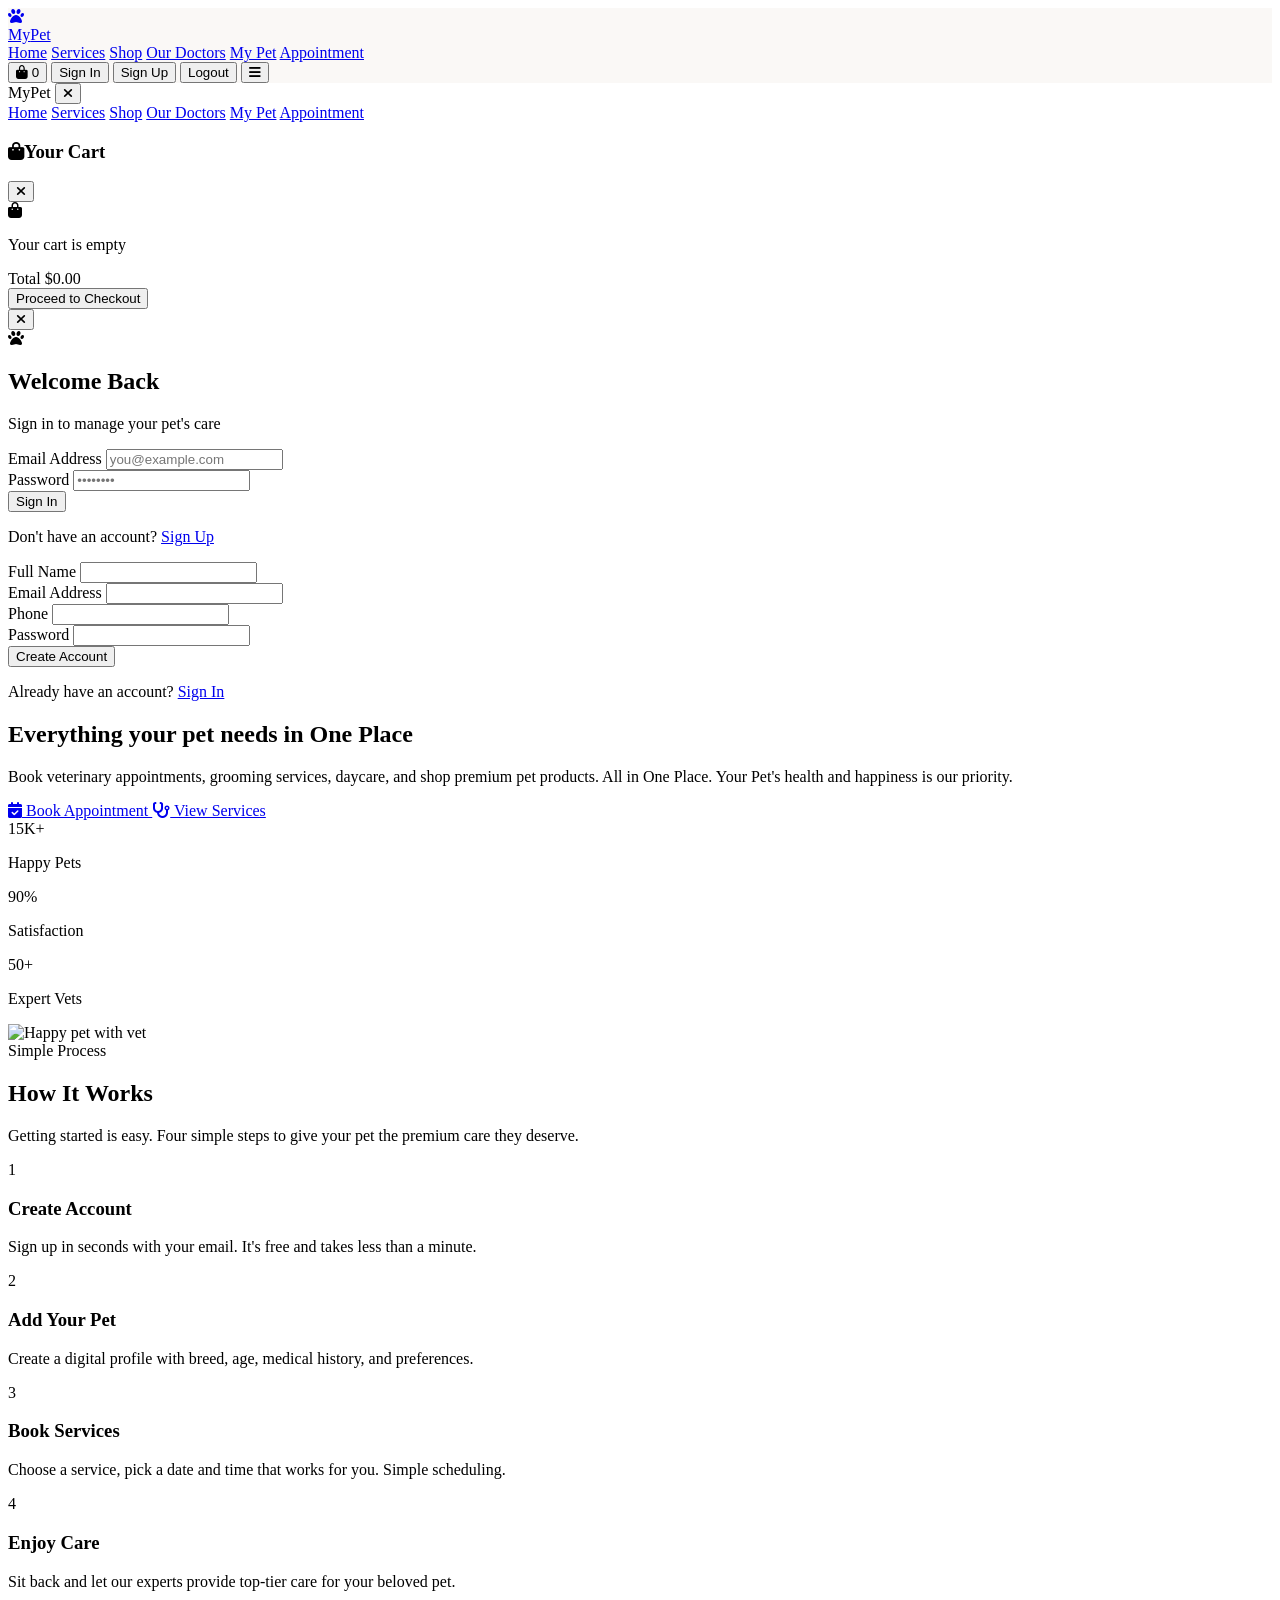
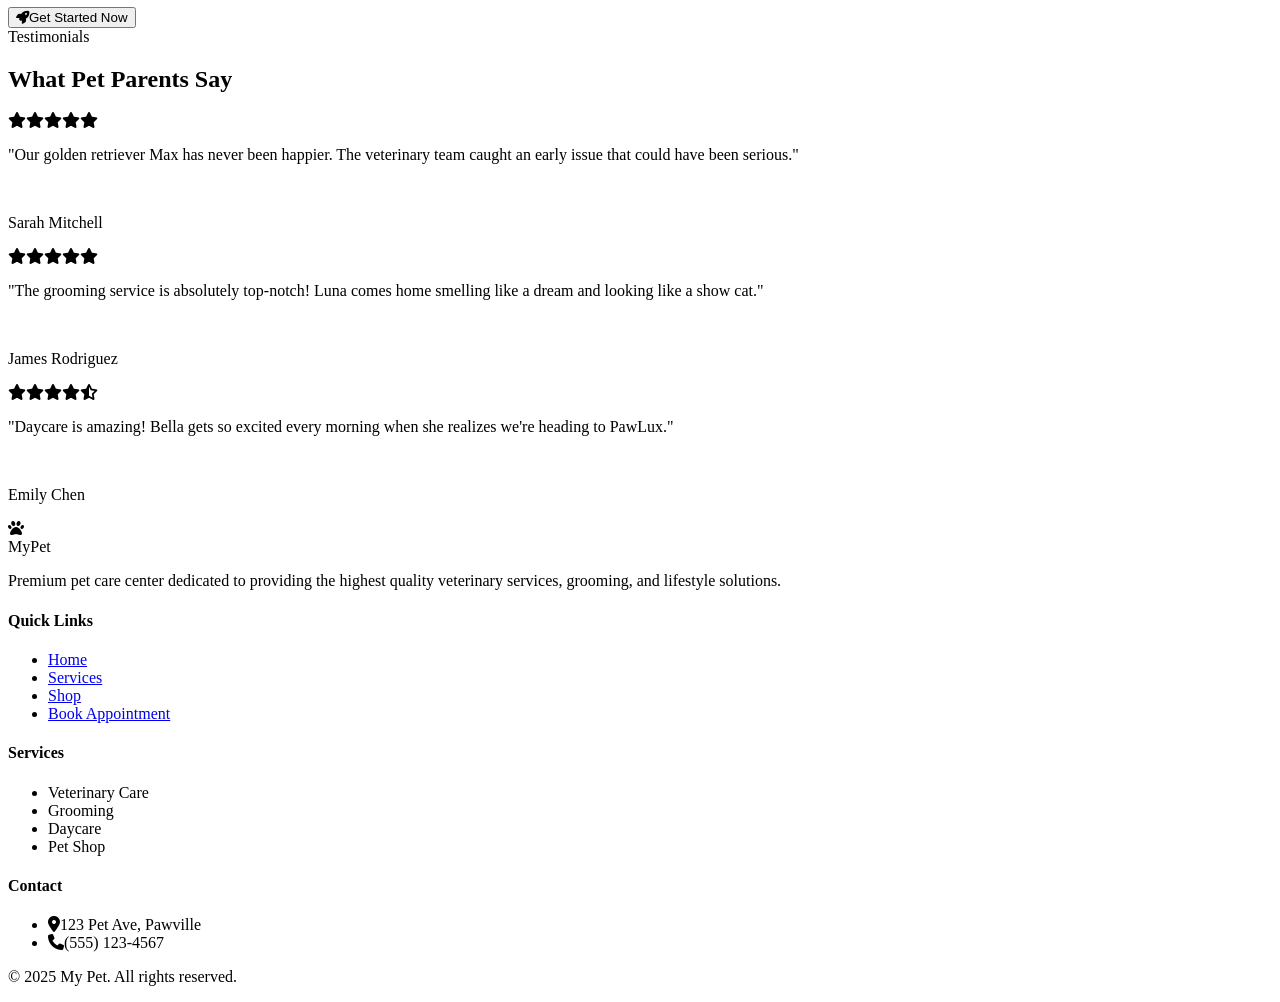
==== commit b9e7c75e: "Update print statement from 'Hello' to 'Goodbye'" ====
--- a/index.html
+++ b/index.html
@@ -39,7 +39,6 @@
                 </div>
                 <span class="text-xl font-bold text-navy-500">My<span class="text-gold-400">Pet</span></span>
             </a>
-
             <div class="hidden lg:flex items-center gap-8">
                 <a href="index.html" class="nav-link text-sm font-medium text-navy-500 hover:text-gold-400 active-link">Home</a>
                 <a href="services.html" class="nav-link text-sm font-medium text-navy-500 hover:text-gold-400">Services</a>
@@ -48,7 +47,6 @@
                 <a href="mypet.html" class="nav-link text-sm font-medium text-navy-500 hover:text-gold-400">My Pet</a>
                 <a href="appointment.html" class="nav-link text-sm font-medium text-navy-500 hover:text-gold-400">Appointment</a>
             </div>
-
             <div class="flex items-center gap-3">
                 <button onclick="toggleCart()" class="relative p-2 text-navy-500 hover:text-gold-400 transition-colors">
                     <i class="fas fa-shopping-bag text-lg"></i>
@@ -65,6 +63,21 @@
     </div>
 </nav>
 
+<div id="mobile-menu" class="mobile-menu fixed inset-0 z-[60] bg-ivory-100 lg:hidden">
+    <div class="flex items-center justify-between p-4 border-b border-navy-500/10">
+        <span class="text-xl font-bold text-navy-500">My<span class="text-gold-400">Pet</span></span>
+        <button onclick="toggleMobileMenu()" class="p-2 text-navy-500"><i class="fas fa-times text-xl"></i></button>
+    </div>
+    <div class="flex flex-col p-6 gap-4">
+        <a href="index.html" class="text-lg font-medium text-navy-500 py-2 border-b border-ivory-300">Home</a>
+        <a href="services.html" class="text-lg font-medium text-navy-500 py-2 border-b border-ivory-300">Services</a>
+        <a href="shop.html" class="text-lg font-medium text-navy-500 py-2 border-b border-ivory-300">Shop</a>
+        <a href="doctors.html" class="text-lg font-medium text-navy-500 py-2 border-b border-ivory-300">Our Doctors</a>
+        <a href="mypet.html" class="text-lg font-medium text-navy-500 py-2 border-b border-ivory-300">My Pet</a>
+        <a href="appointment.html" class="text-lg font-medium text-navy-500 py-2 border-b border-ivory-300">Appointment</a>
+    </div>
+</div>
+
 <div id="cart-overlay" class="fixed inset-0 z-[70] bg-navy-500/40 hidden" onclick="toggleCart()"></div>
 <div id="cart-panel" class="cart-slide fixed top-0 right-0 w-full max-w-md h-full z-[80] bg-ivory-100 shadow-2xl flex flex-col">
     <div class="flex items-center justify-between p-6 border-b border-ivory-300">
@@ -95,15 +108,16 @@
                 <i class="fas fa-paw text-ivory-100 text-2xl"></i>
             </div>
             <h2 id="auth-title" class="text-xl font-bold text-ivory-100">Welcome Back</h2>
+            <p id="auth-subtitle" class="text-ivory-100/60 text-sm mt-1">Sign in to manage your pet's care</p>
         </div>
         <div id="login-form" class="p-6 space-y-4">
             <div>
                 <label class="block text-xs font-semibold text-navy-500 uppercase tracking-wider mb-2">Email Address</label>
-                <input type="email" id="login-email" class="w-full px-4 py-3 rounded-xl border border-ivory-300 bg-ivory-50 text-navy-500 text-sm">
+                <input type="email" id="login-email" placeholder="you@example.com" class="w-full px-4 py-3 rounded-xl border border-ivory-300 bg-ivory-50 text-navy-500 text-sm">
             </div>
             <div>
                 <label class="block text-xs font-semibold text-navy-500 uppercase tracking-wider mb-2">Password</label>
-                <input type="password" id="login-password" class="w-full px-4 py-3 rounded-xl border border-ivory-300 bg-ivory-50 text-navy-500 text-sm">
+                <input type="password" id="login-password" placeholder="••••••••" class="w-full px-4 py-3 rounded-xl border border-ivory-300 bg-ivory-50 text-navy-500 text-sm">
             </div>
             <button onclick="handleLogin()" class="w-full btn-gold py-3 rounded-xl font-semibold text-sm uppercase tracking-wider">Sign In</button>
             <p class="text-center text-sm text-navy-300">Don't have an account? <a href="#" onclick="switchAuth('signup')" class="text-gold-400 font-semibold hover:text-gold-500">Sign Up</a></p>
@@ -114,7 +128,7 @@
                 <input type="text" id="signup-name" class="w-full px-4 py-3 rounded-xl border border-ivory-300 bg-ivory-50 text-navy-500 text-sm">
             </div>
             <div>
-                <label class="block text-xs font-semibold text-navy-500 uppercase tracking-wider mb-2">Email</label>
+                <label class="block text-xs font-semibold text-navy-500 uppercase tracking-wider mb-2">Email Address</label>
                 <input type="email" id="signup-email" class="w-full px-4 py-3 rounded-xl border border-ivory-300 bg-ivory-50 text-navy-500 text-sm">
             </div>
             <div>
@@ -141,8 +155,7 @@
                         Everything your pet needs in  <span class="text-gold-400">One Place</span>
                     </h1>
                     <p class="hero-anim opacity-0 translate-y-8 text-ivory-100/70 text-lg max-w-lg mb-8 leading-relaxed">
-                        Book veterinary appointments, grooming services, daycare, and shop premium pet products.
-                        All in One Place. Your Pet's health and happiness is our priority.
+                        Book veterinary appointments, grooming services, daycare, and shop premium pet products. All in One Place. Your Pet's health and happiness is our priority.
                     </p>
                     <div class="hero-anim opacity-0 translate-y-8 flex flex-wrap gap-4">
                         <a href="appointment.html" class="btn-gold px-8 py-4 rounded-xl font-semibold text-sm uppercase tracking-wider flex items-center gap-2">
@@ -152,6 +165,13 @@
                             <i class="fas fa-stethoscope"></i> View Services
                         </a>
                     </div>
+                    <div class="hero-anim opacity-0 translate-y-8 flex items-center gap-8 mt-10">
+                        <div><span class="text-3xl font-bold text-gold-400">15K+</span><p class="text-ivory-100/50 text-xs mt-1">Happy Pets</p></div>
+                        <div class="w-px h-10 bg-ivory-100/20"></div>
+                        <div><span class="text-3xl font-bold text-gold-400">90%</span><p class="text-ivory-100/50 text-xs mt-1">Satisfaction</p></div>
+                        <div class="w-px h-10 bg-ivory-100/20"></div>
+                        <div><span class="text-3xl font-bold text-gold-400">50+</span><p class="text-ivory-100/50 text-xs mt-1">Expert Vets</p></div>
+                    </div>
                 </div>
                 <div class="hero-anim opacity-0 translate-y-8 hidden lg:block">
                     <div class="relative">
@@ -163,9 +183,85 @@
             </div>
         </div>
     </section>
-    
+
+    <section class="pt-28 pb-20 lg:pb-28 bg-ivory-200">
+        <div class="max-w-7xl mx-auto px-4 sm:px-6 lg:px-8">
+            <div class="text-center mb-16 reveal-section">
+                <span class="text-gold-400 text-xs font-semibold uppercase tracking-widest">Simple Process</span>
+                <h2 class="text-3xl lg:text-4xl font-bold text-navy-500 mt-3">How It Works</h2>
+                <p class="text-navy-300 mt-3 max-w-lg mx-auto">Getting started is easy. Four simple steps to give your pet the premium care they deserve.</p>
+            </div>
+            <div class="grid sm:grid-cols-2 lg:grid-cols-4 gap-8 relative reveal-section">
+                <div class="hidden lg:block step-line" style="top:48px; left:12.5%; width:75%;"></div>
+                <div class="step-item text-center relative z-10">
+                    <div class="w-16 h-16 rounded-full bg-navy-500 text-ivory-100 flex items-center justify-center mx-auto mb-5 text-xl font-bold relative">1
+                        <div class="absolute inset-0 rounded-full bg-gold-400/20 animate-ping"></div>
+                    </div>
+                    <h3 class="text-lg font-bold text-navy-500 mb-2">Create Account</h3>
+                    <p class="text-sm text-navy-300 leading-relaxed">Sign up in seconds with your email. It's free and takes less than a minute.</p>
+                </div>
+                <div class="step-item text-center relative z-10">
+                    <div class="w-16 h-16 rounded-full bg-gold-400 text-ivory-100 flex items-center justify-center mx-auto mb-5 text-xl font-bold">2</div>
+                    <h3 class="text-lg font-bold text-navy-500 mb-2">Add Your Pet</h3>
+                    <p class="text-sm text-navy-300 leading-relaxed">Create a digital profile with breed, age, medical history, and preferences.</p>
+                </div>
+                <div class="step-item text-center relative z-10">
+                    <div class="w-16 h-16 rounded-full bg-navy-500 text-ivory-100 flex items-center justify-center mx-auto mb-5 text-xl font-bold">3</div>
+                    <h3 class="text-lg font-bold text-navy-500 mb-2">Book Services</h3>
+                    <p class="text-sm text-navy-300 leading-relaxed">Choose a service, pick a date and time that works for you. Simple scheduling.</p>
+                </div>
+                <div class="step-item text-center relative z-10">
+                    <div class="w-16 h-16 rounded-full bg-gold-400 text-ivory-100 flex items-center justify-center mx-auto mb-5 text-xl font-bold">4</div>
+                    <h3 class="text-lg font-bold text-navy-500 mb-2">Enjoy Care</h3>
+                    <p class="text-sm text-navy-300 leading-relaxed">Sit back and let our experts provide top-tier care for your beloved pet.</p>
+                </div>
+            </div>
+            <div class="text-center mt-14 reveal-section">
+                <button onclick="openAuth('signup')" class="btn-gold px-10 py-4 rounded-xl font-semibold text-sm uppercase tracking-wider"><i class="fas fa-rocket mr-2"></i>Get Started Now</button>
+            </div>
+        </div>
+    </section>
+
     <section class="py-20 lg:py-28 bg-ivory-100">
-        </section>
+        <div class="max-w-7xl mx-auto px-4 sm:px-6 lg:px-8">
+            <div class="text-center mb-14 reveal-section">
+                <span class="text-gold-800 text-xs font-semibold uppercase tracking-widest">Testimonials</span>
+                <h2 class="text-3xl lg:text-4xl font-bold text-navy-500 mt-3">What Pet Parents Say</h2>
+            </div>
+            <div class="grid md:grid-cols-2 lg:grid-cols-3 gap-6 reveal-section">
+                <div class="review-card bg-ivory-50 rounded-2xl p-6 border border-ivory-300">
+                    <div class="flex gap-1 mb-4">
+                        <i class="fas fa-star star"></i><i class="fas fa-star star"></i><i class="fas fa-star star"></i><i class="fas fa-star star"></i><i class="fas fa-star star"></i>
+                    </div>
+                    <p class="text-navy-300 text-sm leading-relaxed mb-5">"Our golden retriever Max has never been happier. The veterinary team caught an early issue that could have been serious."</p>
+                    <div class="flex items-center gap-3">
+                        <img src="https://picsum.photos/seed/person1/48/48.jpg" class="w-10 h-10 rounded-full object-cover" alt="">
+                        <div><p class="text-sm font-semibold text-navy-500">Sarah Mitchell</p></div>
+                    </div>
+                </div>
+                <div class="review-card bg-ivory-50 rounded-2xl p-6 border border-ivory-300">
+                    <div class="flex gap-1 mb-4">
+                        <i class="fas fa-star star"></i><i class="fas fa-star star"></i><i class="fas fa-star star"></i><i class="fas fa-star star"></i><i class="fas fa-star star"></i>
+                    </div>
+                    <p class="text-navy-300 text-sm leading-relaxed mb-5">"The grooming service is absolutely top-notch! Luna comes home smelling like a dream and looking like a show cat."</p>
+                    <div class="flex items-center gap-3">
+                        <img src="https://picsum.photos/seed/person2/48/48.jpg" class="w-10 h-10 rounded-full object-cover" alt="">
+                        <div><p class="text-sm font-semibold text-navy-500">James Rodriguez</p></div>
+                    </div>
+                </div>
+                <div class="review-card bg-ivory-50 rounded-2xl p-6 border border-ivory-300">
+                    <div class="flex gap-1 mb-4">
+                        <i class="fas fa-star star"></i><i class="fas fa-star star"></i><i class="fas fa-star star"></i><i class="fas fa-star star"></i><i class="fas fa-star-half-alt star"></i>
+                    </div>
+                    <p class="text-navy-300 text-sm leading-relaxed mb-5">"Daycare is amazing! Bella gets so excited every morning when she realizes we're heading to PawLux."</p>
+                    <div class="flex items-center gap-3">
+                        <img src="https://picsum.photos/seed/person3/48/48.jpg" class="w-10 h-10 rounded-full object-cover" alt="">
+                        <div><p class="text-sm font-semibold text-navy-500">Emily Chen</p></div>
+                    </div>
+                </div>
+            </div>
+        </div>
+    </section>
 </main>
 
 <footer class="bg-navy-500 text-ivory-100 py-16">
@@ -176,8 +272,36 @@
                     <div class="w-10 h-10 rounded-xl bg-gold-400 flex items-center justify-center"><i class="fas fa-paw text-ivory-100"></i></div>
                     <span class="text-xl font-bold">My<span class="text-gold-400">Pet</span></span>
                 </div>
-                <p class="text-ivory-100/50 text-sm leading-relaxed">Premium pet care center dedicated to providing the highest quality veterinary services.</p>
-            </div>
+                <p class="text-ivory-100/50 text-sm leading-relaxed">Premium pet care center dedicated to providing the highest quality veterinary services, grooming, and lifestyle solutions.</p>
+            </div>
+            <div>
+                <h4 class="font-semibold text-gold-400 mb-4 text-sm uppercase tracking-wider">Quick Links</h4>
+                <ul class="space-y-2">
+                    <li><a href="index.html" class="text-ivory-100/60 hover:text-gold-400 text-sm transition-colors">Home</a></li>
+                    <li><a href="services.html" class="text-ivory-100/60 hover:text-gold-400 text-sm transition-colors">Services</a></li>
+                    <li><a href="shop.html" class="text-ivory-100/60 hover:text-gold-400 text-sm transition-colors">Shop</a></li>
+                    <li><a href="appointment.html" class="text-ivory-100/60 hover:text-gold-400 text-sm transition-colors">Book Appointment</a></li>
+                </ul>
+            </div>
+            <div>
+                <h4 class="font-semibold text-gold-400 mb-4 text-sm uppercase tracking-wider">Services</h4>
+                <ul class="space-y-2">
+                    <li><span class="text-ivory-100/60 text-sm">Veterinary Care</span></li>
+                    <li><span class="text-ivory-100/60 text-sm">Grooming</span></li>
+                    <li><span class="text-ivory-100/60 text-sm">Daycare</span></li>
+                    <li><span class="text-ivory-100/60 text-sm">Pet Shop</span></li>
+                </ul>
+            </div>
+            <div>
+                <h4 class="font-semibold text-gold-400 mb-4 text-sm uppercase tracking-wider">Contact</h4>
+                <ul class="space-y-3">
+                    <li class="flex items-center gap-2 text-ivory-100/60 text-sm"><i class="fas fa-map-marker-alt text-gold-400 w-4"></i>123 Pet Ave, Pawville</li>
+                    <li class="flex items-center gap-2 text-ivory-100/60 text-sm"><i class="fas fa-phone text-gold-400 w-4"></i>(555) 123-4567</li>
+                </ul>
+            </div>
+        </div>
+        <div class="border-t border-ivory-100/10 pt-8 flex flex-col sm:flex-row items-center justify-between gap-4">
+            <p class="text-ivory-100/40 text-xs">&copy; 2025 My Pet. All rights reserved.</p>
         </div>
     </div>
 </footer>
